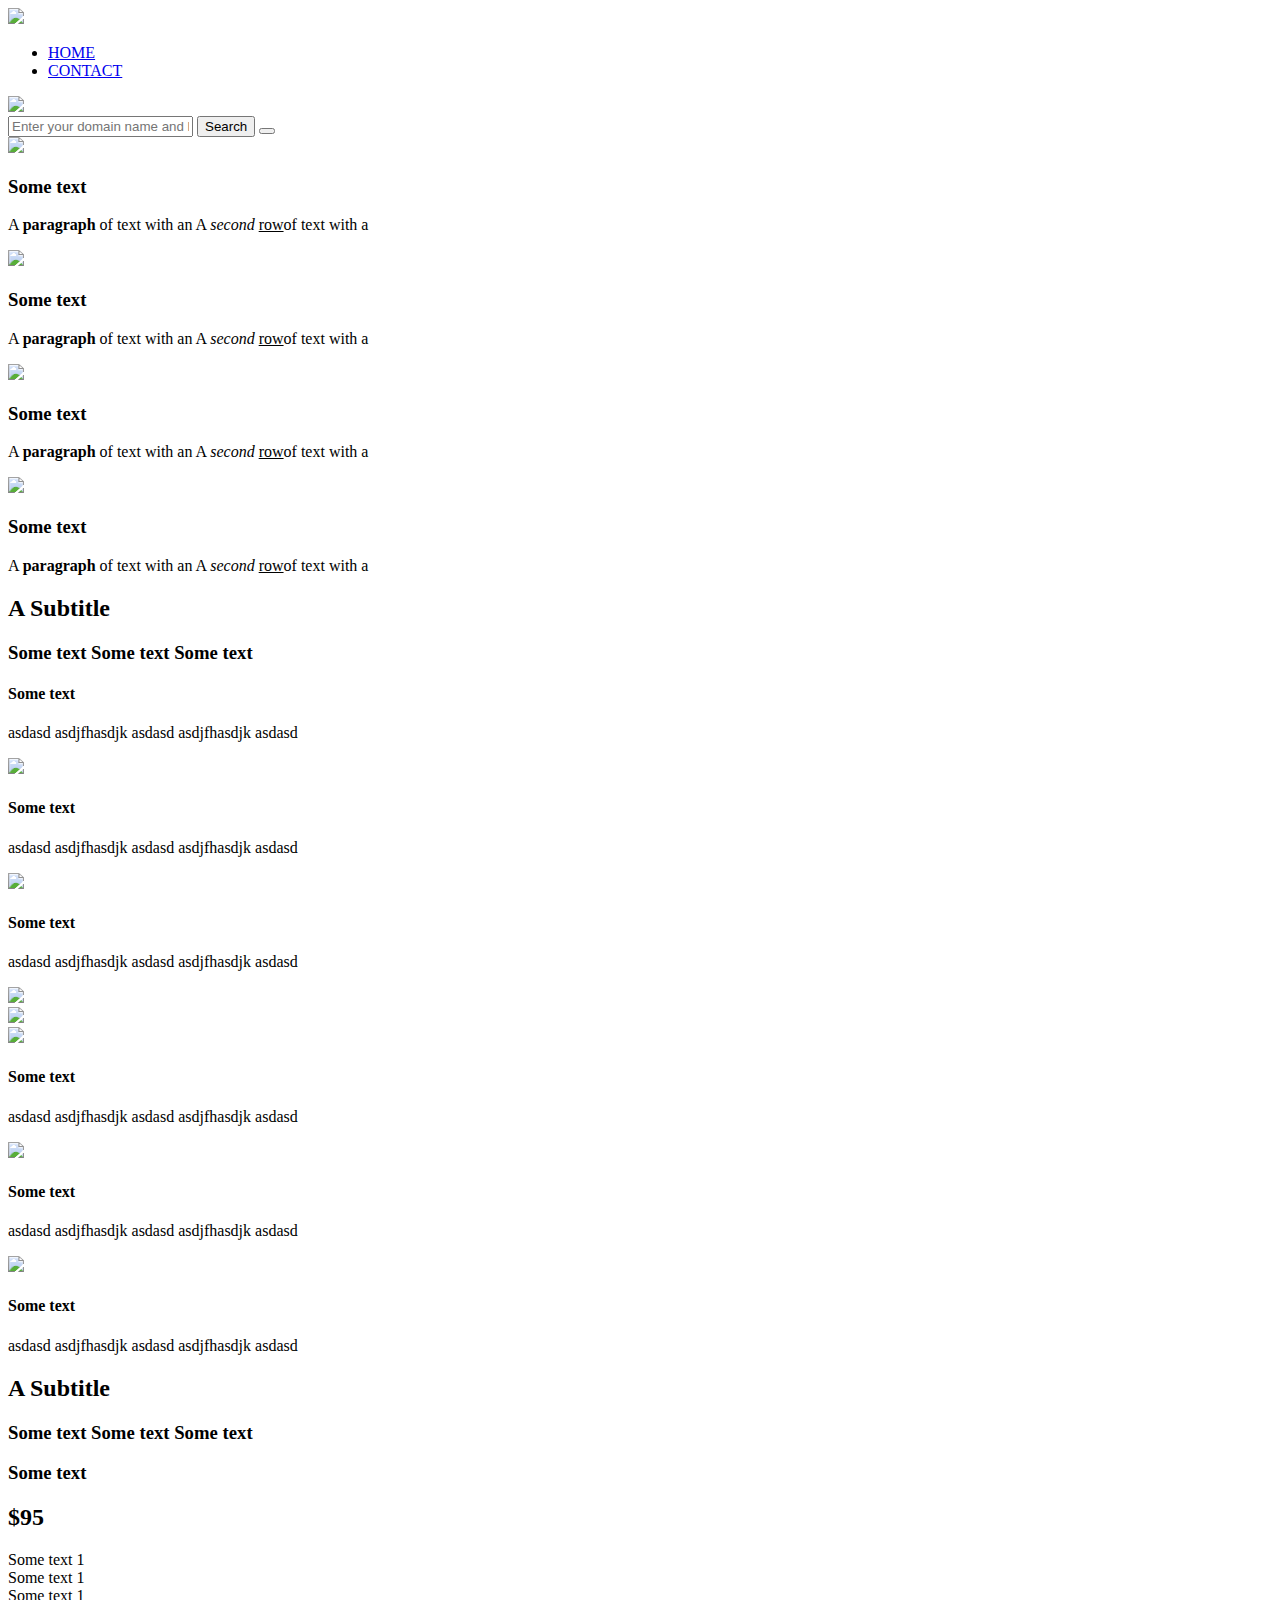
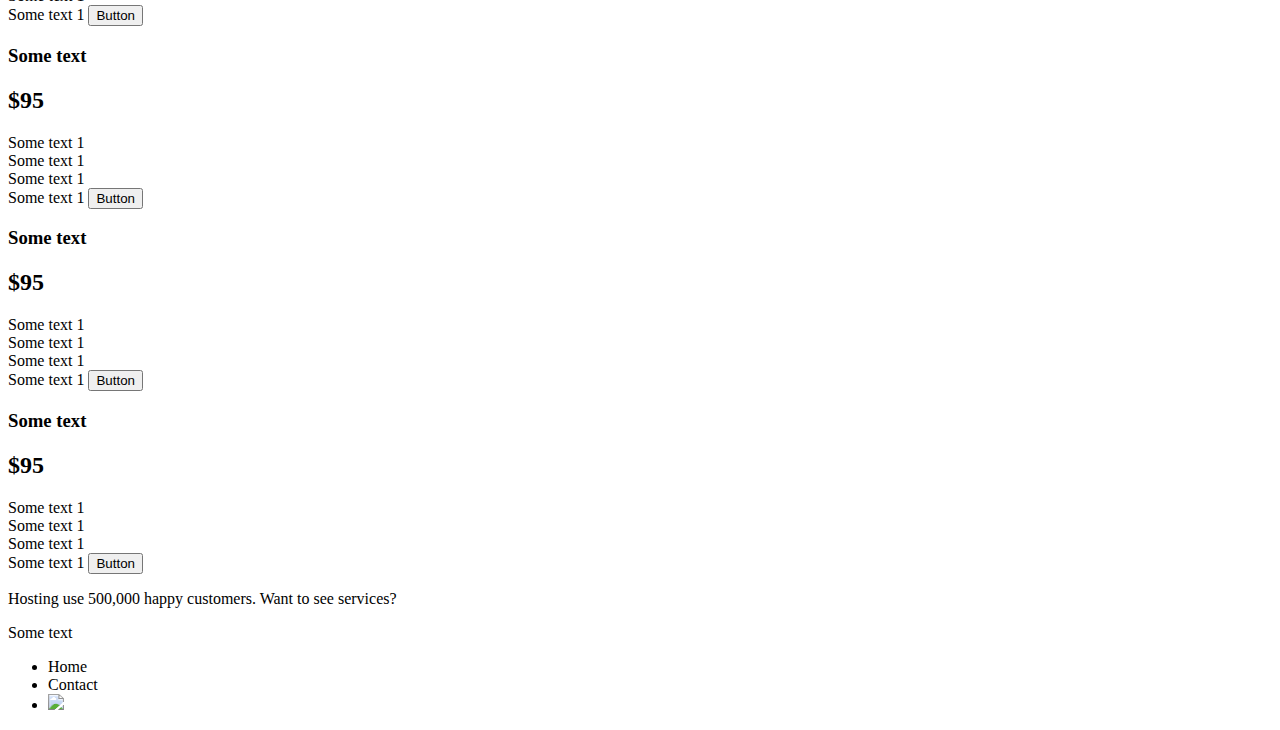
==== index.html @ e501f8e9 "HTML TP2" ====
<!doctype html>
<html>
<meta charset="UTF-8">
<head>
	<title>HTML TP2</title>
</head>
<body>
	<nav>
		<img src="logo.png">
		<ul>
			<li><a href="#">HOME</a></li>
			<li><a href="#">CONTACT</a></li>
		</ul>
	</nav>

	<header>
		<img src="#">
	</header>

	<form>
		<input type="text" placeholder="Enter your domain name and hit enter">
		<input type="submit" value="Search">
		<button></button>
	</form>

	<section>
		<article>
			<img src="#">
			<h3>Some text</h3>
			<p>A <span><strong>paragraph</strong> </span>of text with an A <span><i>second</i></span> <span><u>row</u></span>of text with a</p>
		</article>
		<article>
			<img src="#">
			<h3>Some text</h3>
			<p>A <span><strong>paragraph</strong> </span>of text with an A <span><i>second</i></span> <span><u>row</u></span>of text with a</p>
		</article>
		<article>
			<img src="#">
			<h3>Some text</h3>
			<p>A <span><strong>paragraph</strong> </span>of text with an A <span><i>second</i></span> <span><u>row</u></span>of text with a</p>
		</article>
		<article>
			<img src="#">
			<h3>Some text</h3>
			<p>A <span><strong>paragraph</strong> </span>of text with an A <span><i>second</i></span> <span><u>row</u></span>of text with a</p>
		</article>
	</section>

	<section>
		<h2>A Subtitle</h2>
		<h3>Some text Some text Some text</h3>
		<article>
			<h4>Some text</h4>
			<p>asdasd asdjfhasdjk asdasd asdjfhasdjk asdasd</p>
			<img src="#">	
		</article>
		<article>
			<h4>Some text</h4>
			<p>asdasd asdjfhasdjk asdasd asdjfhasdjk asdasd</p>
			<img src="#">	
		</article>
		<article>
			<h4>Some text</h4>
			<p>asdasd asdjfhasdjk asdasd asdjfhasdjk asdasd</p>
			<img src="#">	
		</article>

		<img src="#">
		
		<article>
			<img src="#">
			<h4>Some text</h4>
			<p>asdasd asdjfhasdjk asdasd asdjfhasdjk asdasd</p>
		</article>
		<article>
			<img src="#">
			<h4>Some text</h4>
			<p>asdasd asdjfhasdjk asdasd asdjfhasdjk asdasd</p>
		</article>
		<article>
			<img src="#">
			<h4>Some text</h4>
			<p>asdasd asdjfhasdjk asdasd asdjfhasdjk asdasd</p>
		</article>
	</section>

	<section>
		<div>
			<h2>A Subtitle</h2>
			<h3>Some text Some text Some text</h3>
		</div>
		<article>
			<h3>Some text</h3>
			<h2>$95</h2>
			<p>Some text 1<br>
				Some text 1<br>
				Some text 1<br>
				Some text 1
				<button type="button">Button</button>
			</p>
		</article>
		<article>
			<h3>Some text</h3>
			<h2>$95</h2>
			<p>Some text 1<br>
				Some text 1<br>
				Some text 1<br>
				Some text 1
				<button type="button">Button</button>
			</p>
		</article>
		<article>
			<h3>Some text</h3>
			<h2>$95</h2>
			<p>Some text 1<br>
				Some text 1<br>
				Some text 1<br>
				Some text 1
				<button type="button">Button</button>
			</p>
		</article>
		<article>
			<h3>Some text</h3>
			<h2>$95</h2>
			<p>Some text 1<br>
				Some text 1<br>
				Some text 1<br>
				Some text 1
				<button type="button">Button</button>
			</p>
		</article>
	</section>


	<footer>
		<div>Hosting use <span>500,000</span> happy customers. Want to see services?
		</div>
		<div>
			<p>Some text</p>
			<ul>
				<li>Home</li>
				<li>Contact</li>
				<li><img src="#"></li>
			</ul>
		</div>
	</footer>
</body>
</html>
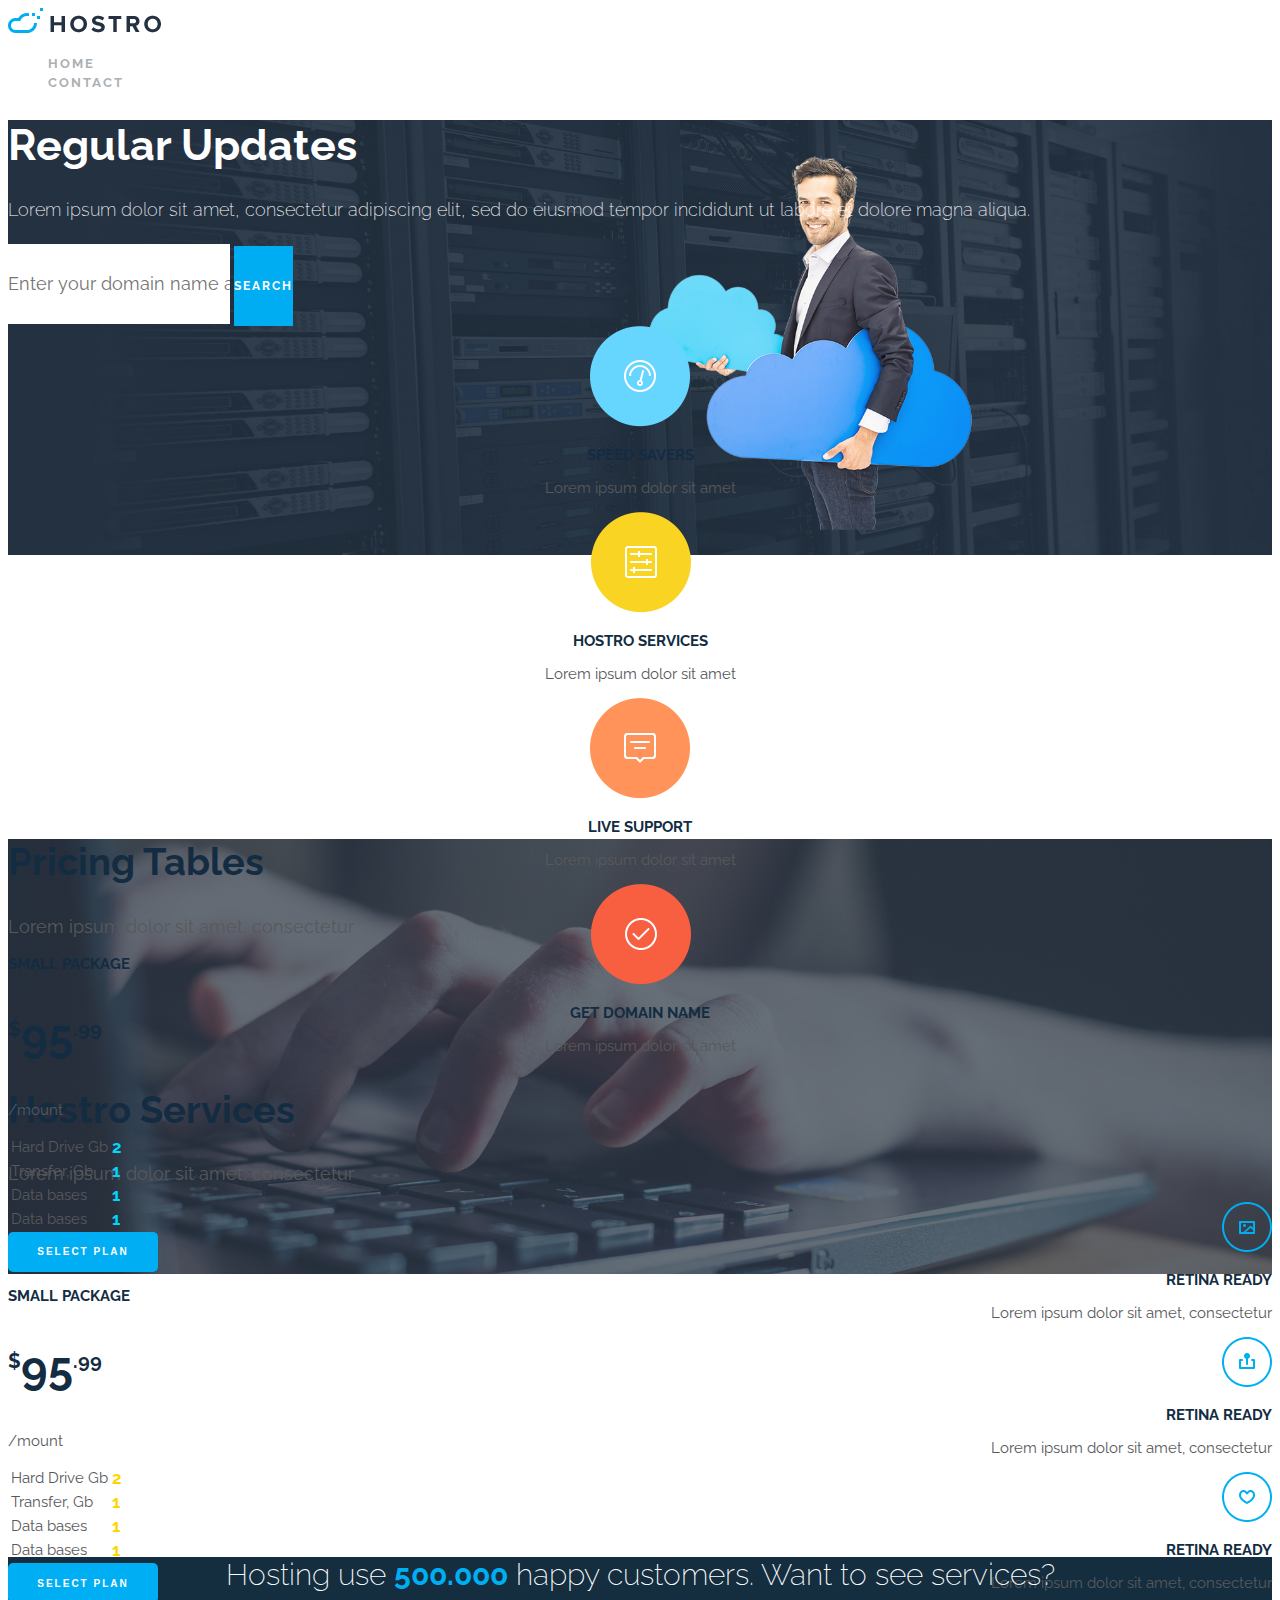
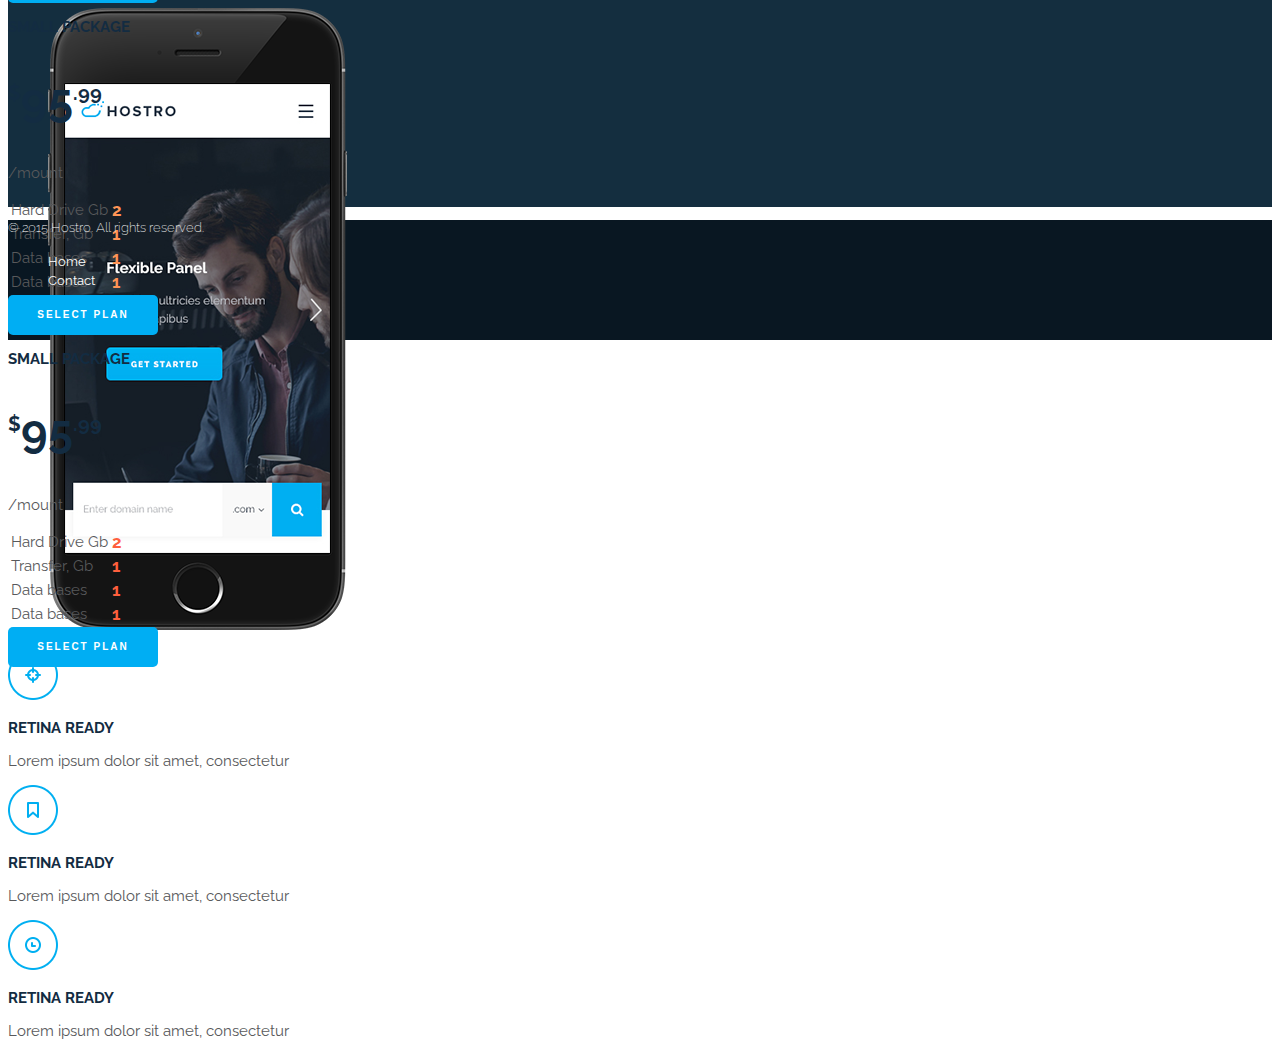
==== commit f48555ad: "TP1 clase3" ====
--- a/index.html
+++ b/index.html
@@ -2,147 +2,250 @@
 <html>
 <meta charset="UTF-8">
 <head>
-	<title>HTML TP2</title>
+	<title>TP Maquetado</title>
+	<link rel="stylesheet" href="css/styles.css">
 </head>
 <body>
-	<nav>
-		<img src="logo.png">
-		<ul>
-			<li><a href="#">HOME</a></li>
-			<li><a href="#">CONTACT</a></li>
-		</ul>
-	</nav>
-
-	<header>
-		<img src="#">
+	<header>	
+		<img src="img/header-logo.png" alt="logo Hostro">
+		<nav>
+			<ul class="menu-header">
+				<li><a href="#">home</a></li>
+				<li><a href="#">contact</a></li>
+			</ul>
+		</nav>
 	</header>
 
-	<form>
-		<input type="text" placeholder="Enter your domain name and hit enter">
-		<input type="submit" value="Search">
-		<button></button>
-	</form>
-
-	<section>
-		<article>
-			<img src="#">
-			<h3>Some text</h3>
-			<p>A <span><strong>paragraph</strong> </span>of text with an A <span><i>second</i></span> <span><u>row</u></span>of text with a</p>
-		</article>
-		<article>
-			<img src="#">
-			<h3>Some text</h3>
-			<p>A <span><strong>paragraph</strong> </span>of text with an A <span><i>second</i></span> <span><u>row</u></span>of text with a</p>
-		</article>
-		<article>
-			<img src="#">
-			<h3>Some text</h3>
-			<p>A <span><strong>paragraph</strong> </span>of text with an A <span><i>second</i></span> <span><u>row</u></span>of text with a</p>
-		</article>
-		<article>
-			<img src="#">
-			<h3>Some text</h3>
-			<p>A <span><strong>paragraph</strong> </span>of text with an A <span><i>second</i></span> <span><u>row</u></span>of text with a</p>
+
+<!-- por qué section y después wrapper? -->
+	<section class="contenedor-inicial">
+		<article class="wrapper">
+		
+			<h1>Regular Updates</h1>
+			<h4>Lorem ipsum dolor sit amet, consectetur adipiscing elit, sed do eiusmod tempor incididunt ut labore et dolore magna aliqua.</h4>
+
+			<form>
+				<input type="text" placeholder="Enter your domain name and hit enter" class="form-search">
+				<input type="submit" value="search" class="form-search boton">
+			</form>
+
+			<section class="servicios-destacados">
+				<article>
+					<img src="img/wid1.png" alt="servicio1">
+					<h3>speed savers</h3>
+					<p>Lorem ipsum dolor sit amet</p>
+				</article>
+
+				<article>
+					<img src="img/wid2.png" alt="servicio2">
+					<h3>hostro services</h3>
+					<p>Lorem ipsum dolor sit amet</p>
+				</article>
+
+				<article>
+					<img src="img/wid3.png" alt="servicio3">
+					<h3>live support</h3>
+					<p>Lorem ipsum dolor sit amet</p>
+				</article>
+
+				<article>
+					<img src="img/wid4.png" alt="servicio4">
+					<h3>get domain name</h3>
+					<p>Lorem ipsum dolor sit amet</p>
+				</article>
+
+			</section>
+
+			<h2>Hostro Services</h2>
+			<p>Lorem ipsum dolor sit amet, consectetur</p>
+
+			<section class="caracteristicas">
+
+				<article class="caract-izq">
+					<img src="img/ser1.png" alt="caracteristica1">
+					<h3>retina ready</h3>
+					<p>Lorem ipsum dolor sit amet, consectetur</p>
+				</article>
+
+				<article class="caract-izq">
+					<img src="img/ser2.png" alt="caracteristica2">
+					<h3>retina ready</h3>
+					<p>Lorem ipsum dolor sit amet, consectetur</p>
+				</article>
+
+				<article class="caract-izq">
+					<img src="img/ser3.png" alt="caracteristica3">
+					<h3>retina ready</h3>
+					<p>Lorem ipsum dolor sit amet, consectetur</p>
+				</article>
+
+					<figure>
+						<img src="img/iphone2.png" alt="telefono">
+					</figure>
+
+				<article class="caract-der">
+					<img src="img/ser4.png" alt="caracteristica4">
+					<h3>retina ready</h3>
+					<p>Lorem ipsum dolor sit amet, consectetur</p>
+				</article>
+
+				<article class="caract-der">
+					<img src="img/ser5.png" alt="caracteristica5">
+					<h3>retina ready</h3>
+					<p>Lorem ipsum dolor sit amet, consectetur</p>
+				</article>
+
+				<article class="caract-der">
+					<img src="img/ser6.png" alt="caracteristica6">
+					<h3>retina ready</h3>
+					<p>Lorem ipsum dolor sit amet, consectetur</p>
+				</article>
+			</section>
+
 		</article>
 	</section>
 
-	<section>
-		<h2>A Subtitle</h2>
-		<h3>Some text Some text Some text</h3>
-		<article>
-			<h4>Some text</h4>
-			<p>asdasd asdjfhasdjk asdasd asdjfhasdjk asdasd</p>
-			<img src="#">	
-		</article>
-		<article>
-			<h4>Some text</h4>
-			<p>asdasd asdjfhasdjk asdasd asdjfhasdjk asdasd</p>
-			<img src="#">	
-		</article>
-		<article>
-			<h4>Some text</h4>
-			<p>asdasd asdjfhasdjk asdasd asdjfhasdjk asdasd</p>
-			<img src="#">	
-		</article>
-
-		<img src="#">
-		
-		<article>
-			<img src="#">
-			<h4>Some text</h4>
-			<p>asdasd asdjfhasdjk asdasd asdjfhasdjk asdasd</p>
-		</article>
-		<article>
-			<img src="#">
-			<h4>Some text</h4>
-			<p>asdasd asdjfhasdjk asdasd asdjfhasdjk asdasd</p>
-		</article>
-		<article>
-			<img src="#">
-			<h4>Some text</h4>
-			<p>asdasd asdjfhasdjk asdasd asdjfhasdjk asdasd</p>
+	<section class="contenedor-secundario">
+		<article class="wrapper">
+
+			<h2>Pricing Tables</h2>
+			<p>Lorem ipsum dolor sit amet, consectetur</p>
+
+			<section class="tabla-precios">
+				<article>
+					<h3>small package</h3>
+					<h2><sup>$</sup>95<sup>.99</sup></h2>
+					<p>/mount</p>
+
+					<table>
+						<tr>
+							<td>Hard Drive Gb</td>
+							<td class="valor-tabla color1">2</td>
+						</tr>
+
+						<tr>
+							<td>Transfer, Gb</td>
+							<td class="valor-tabla color1">1</td>
+						</tr>
+
+						<tr>
+							<td>Data bases</td>
+							<td class="valor-tabla color1">1</td>
+						</tr>
+
+						<tr>
+							<td>Data bases</td>
+							<td class="valor-tabla color1">1</td>
+						</tr>
+					</table>
+
+					<button type="button" class="boton-tabla">select plan</button>
+				</article>
+
+				<section class="tabla-precios">
+				<article>
+					<h3>small package</h3>
+					<h2><sup>$</sup>95<sup>.99</sup></h2>
+					<p>/mount</p>
+
+					<table>
+						<tr>
+							<td>Hard Drive Gb</td>
+							<td class="valor-tabla color2">2</td>
+						</tr>
+						<tr>
+							<td>Transfer, Gb</td>
+							<td class="valor-tabla color2">1</td>
+						</tr>
+						<tr>
+							<td>Data bases</td>
+							<td class="valor-tabla color2">1</td>
+						</tr>
+						<tr>
+							<td>Data bases</td>
+							<td class="valor-tabla color2">1</td>
+						</tr>
+					</table>
+
+					<button type="button" class="boton-tabla">select plan</button>
+				</article>
+
+				<section class="tabla-precios">
+				<article>
+					<h3>small package</h3>
+					<h2><sup>$</sup>95<sup>.99</sup></h2>
+					<p>/mount</p>
+
+					<table>
+						<tr>
+							<td>Hard Drive Gb</td>
+							<td class="valor-tabla color3">2</td>
+						</tr>
+						<tr>
+							<td>Transfer, Gb</td>
+							<td class="valor-tabla color3">1</td>
+						</tr>
+						<tr>
+							<td>Data bases</td>
+							<td class="valor-tabla color3">1</td>
+						</tr>
+						<tr>
+							<td>Data bases</td>
+							<td class="valor-tabla color3">1</td>
+						</tr>
+					</table>
+
+					<button type="button" class="boton-tabla">select plan</button>
+				</article>
+
+				<section class="tabla-precios">
+				<article>
+					<h3>small package</h3>
+					<h2><sup>$</sup>95<sup>.99</sup></h2>
+					<p>/mount</p>
+
+					<table>
+						<tr>
+							<td>Hard Drive Gb</td>
+							<td class="valor-tabla color4">2</td>
+						</tr>
+						<tr>
+							<td>Transfer, Gb</td>
+							<td class="valor-tabla color4">1</td>
+						</tr>
+						<tr>
+							<td>Data bases</td>
+							<td class="valor-tabla color4">1</td>
+						</tr>
+						<tr>
+							<td>Data bases</td>
+							<td class="valor-tabla color4">1</td>
+						</tr>
+					</table>
+
+					<button type="button" class="boton-tabla">select plan</button>
+				</article>
+			</section>		
+
 		</article>
 	</section>
 
-	<section>
-		<div>
-			<h2>A Subtitle</h2>
-			<h3>Some text Some text Some text</h3>
+	<footer>
+		<div class="ver-mas">
+			<h3>Hosting use <span>500.000</span> happy customers. Want to see services?</h3>
 		</div>
-		<article>
-			<h3>Some text</h3>
-			<h2>$95</h2>
-			<p>Some text 1<br>
-				Some text 1<br>
-				Some text 1<br>
-				Some text 1
-				<button type="button">Button</button>
-			</p>
-		</article>
-		<article>
-			<h3>Some text</h3>
-			<h2>$95</h2>
-			<p>Some text 1<br>
-				Some text 1<br>
-				Some text 1<br>
-				Some text 1
-				<button type="button">Button</button>
-			</p>
-		</article>
-		<article>
-			<h3>Some text</h3>
-			<h2>$95</h2>
-			<p>Some text 1<br>
-				Some text 1<br>
-				Some text 1<br>
-				Some text 1
-				<button type="button">Button</button>
-			</p>
-		</article>
-		<article>
-			<h3>Some text</h3>
-			<h2>$95</h2>
-			<p>Some text 1<br>
-				Some text 1<br>
-				Some text 1<br>
-				Some text 1
-				<button type="button">Button</button>
-			</p>
-		</article>
-	</section>
-
-
-	<footer>
-		<div>Hosting use <span>500,000</span> happy customers. Want to see services?
-		</div>
-		<div>
-			<p>Some text</p>
+
+		<div class="pie">
+			<p>© 2015 Hostro. All rights reserved.</p>
+
 			<ul>
-				<li>Home</li>
-				<li>Contact</li>
-				<li><img src="#"></li>
+				<li><a href="#">Home</a></li>
+				<li><a href="#">Contact</a></li>
+				<li></li>
 			</ul>
 		</div>
+
+
 	</footer>
 </body>
 </html>--- a/css/styles.css
+++ b/css/styles.css
@@ -0,0 +1,191 @@
+@import url(https://fonts.googleapis.com/css?family=Raleway:200,400,700,900);
+/*font-family: 'Raleway', sans-serif;*/
+
+@import url(https://fonts.googleapis.com/css?family=Open+Sans:400,700);
+/*font-family: 'Open Sans', sans-serif;*/
+
+body {
+	font-family: 'Raleway', sans-serif;
+}
+
+a {
+	text-decoration: none;
+}
+
+ul {
+	list-style: none;
+}
+
+.menu-header a {
+	color: #acb0b3;
+	text-transform: uppercase;
+	font-weight: 700;
+	font-size: 13px;
+	letter-spacing: 2px;
+}
+
+
+.contenedor-inicial {
+	background-image: url(../img/indexbanner-bg3.jpg);
+	height: 688px;
+	background-repeat: no-repeat;
+	background-size: contain;
+}
+
+h1 {
+	color: #FFF;
+	font-size: 43px;
+}
+
+h2 {
+	color: #132c42;
+	font-size: 38px;
+}
+
+
+h4 {
+	color: #FFF;
+	font-weight: 200;
+	font-size: 18px;
+}
+
+p {
+	color: #58595b;
+	font-weight: 400;
+	font-size: 18px;
+}
+
+.form-search {
+	height: 60px;
+}
+
+.form-search {
+	padding: 0px;
+	margin: 0px;
+	height: 80px;
+	font-family: 'Raleway', sans-serif;
+	font-size: 18px;
+	border: none;
+}
+
+
+.boton {
+	text-transform: uppercase;
+	letter-spacing: 2px;
+	background-color: #00adf2;
+	color: #FFF;
+	font-size: 12px;
+	font-weight: 700;
+	border: none;
+}
+
+
+.servicios-destacados {
+	text-align: center;
+}
+
+h3 {
+	color: #132c42;
+	text-transform: uppercase;
+	font-weight: 700;
+	font-size: 15px;
+}
+
+.servicios-destacados p, .caracteristicas p, .tabla-precios p, td {
+	color: #58595b;
+	font-weight: 900px;
+	font-size: 15px;
+}
+
+.caract-izq {
+	text-align: right;
+}
+
+.caract-der {
+	text-align: left;
+}
+
+.contenedor-secundario {
+	background-image: url(../img/indexbanner-bg2.jpg);
+	height: 688px;
+	background-repeat: no-repeat;
+	background-size: contain;
+}
+
+.tabla-precios h2 {
+	font-size: 45px;
+	font-weight: 700;
+}
+
+sup {
+	font-size: 20px;
+}
+
+.valor-tabla {
+	font-weight: 700;
+	font-size: 17px;
+}
+
+.color1 {
+	color: #00d7fe;
+}
+
+.color2 {
+	color: #fed501;
+}
+
+.color3 {
+	color: #ff9456;
+}
+
+.color4 {
+	color: #ff5f3d;
+}
+
+.boton-tabla {
+	border: none;
+	background-color: #00aef3;
+	text-transform: uppercase;
+	color: #FFF;
+	font-size: 10px;
+	font-weight: 700;
+	letter-spacing: 2px;
+	height: 40px;
+	width: 150px;
+	border-radius: 5px;
+}
+
+.ver-mas {
+	background-color: #142e3f;
+	height: 250px;
+	text-align: center;
+}
+
+.ver-mas h3 {
+	color: #FFF;
+	font-weight: 200;
+	text-transform: none;
+	font-size: 30px;
+}
+
+.ver-mas span {
+	color: #00aef3;
+	font-weight: 700;
+}
+
+.pie {
+	background-color: #091722;
+	height: 120px;
+}
+
+.pie p {
+	color: #FFF;
+	font-weight: 200;
+	font-size: 13px;
+}
+
+.pie a {
+	color: #FFF;
+	font-weight: 400;
+	font-size: 13px;
+}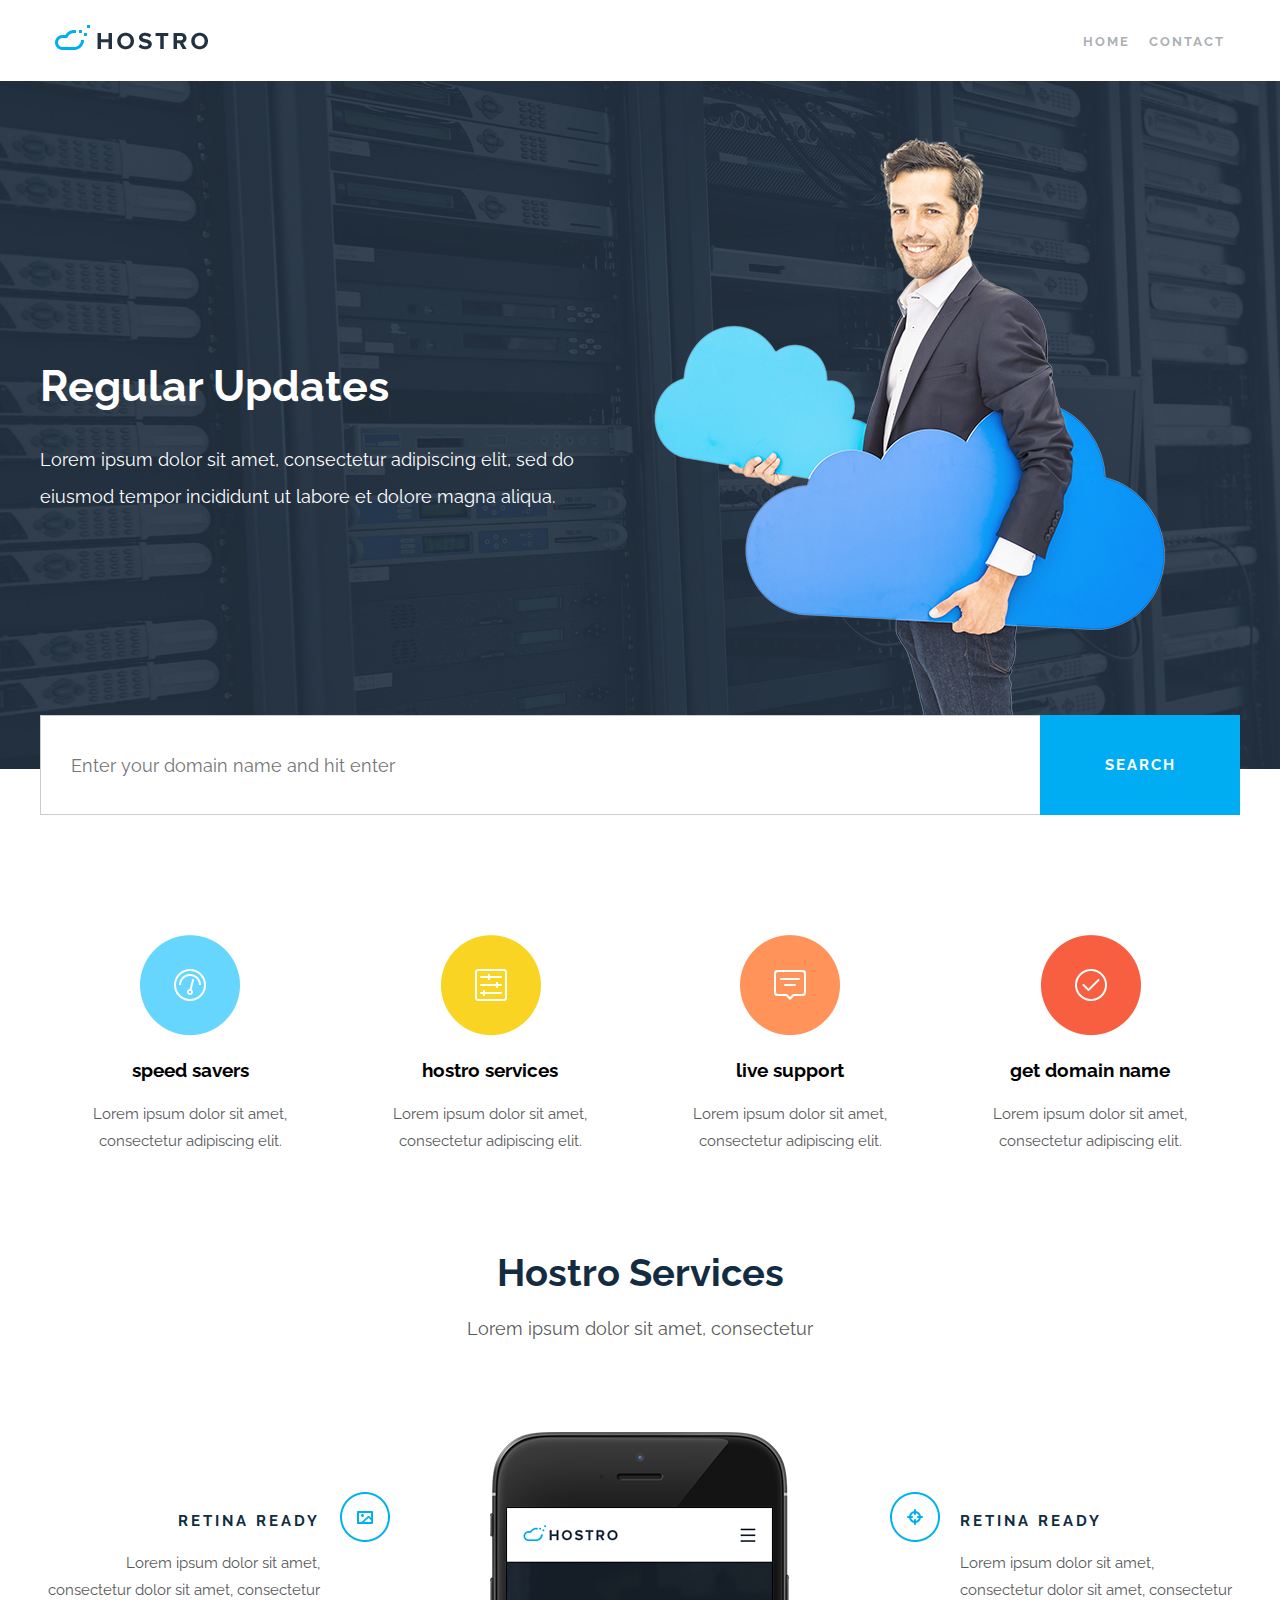
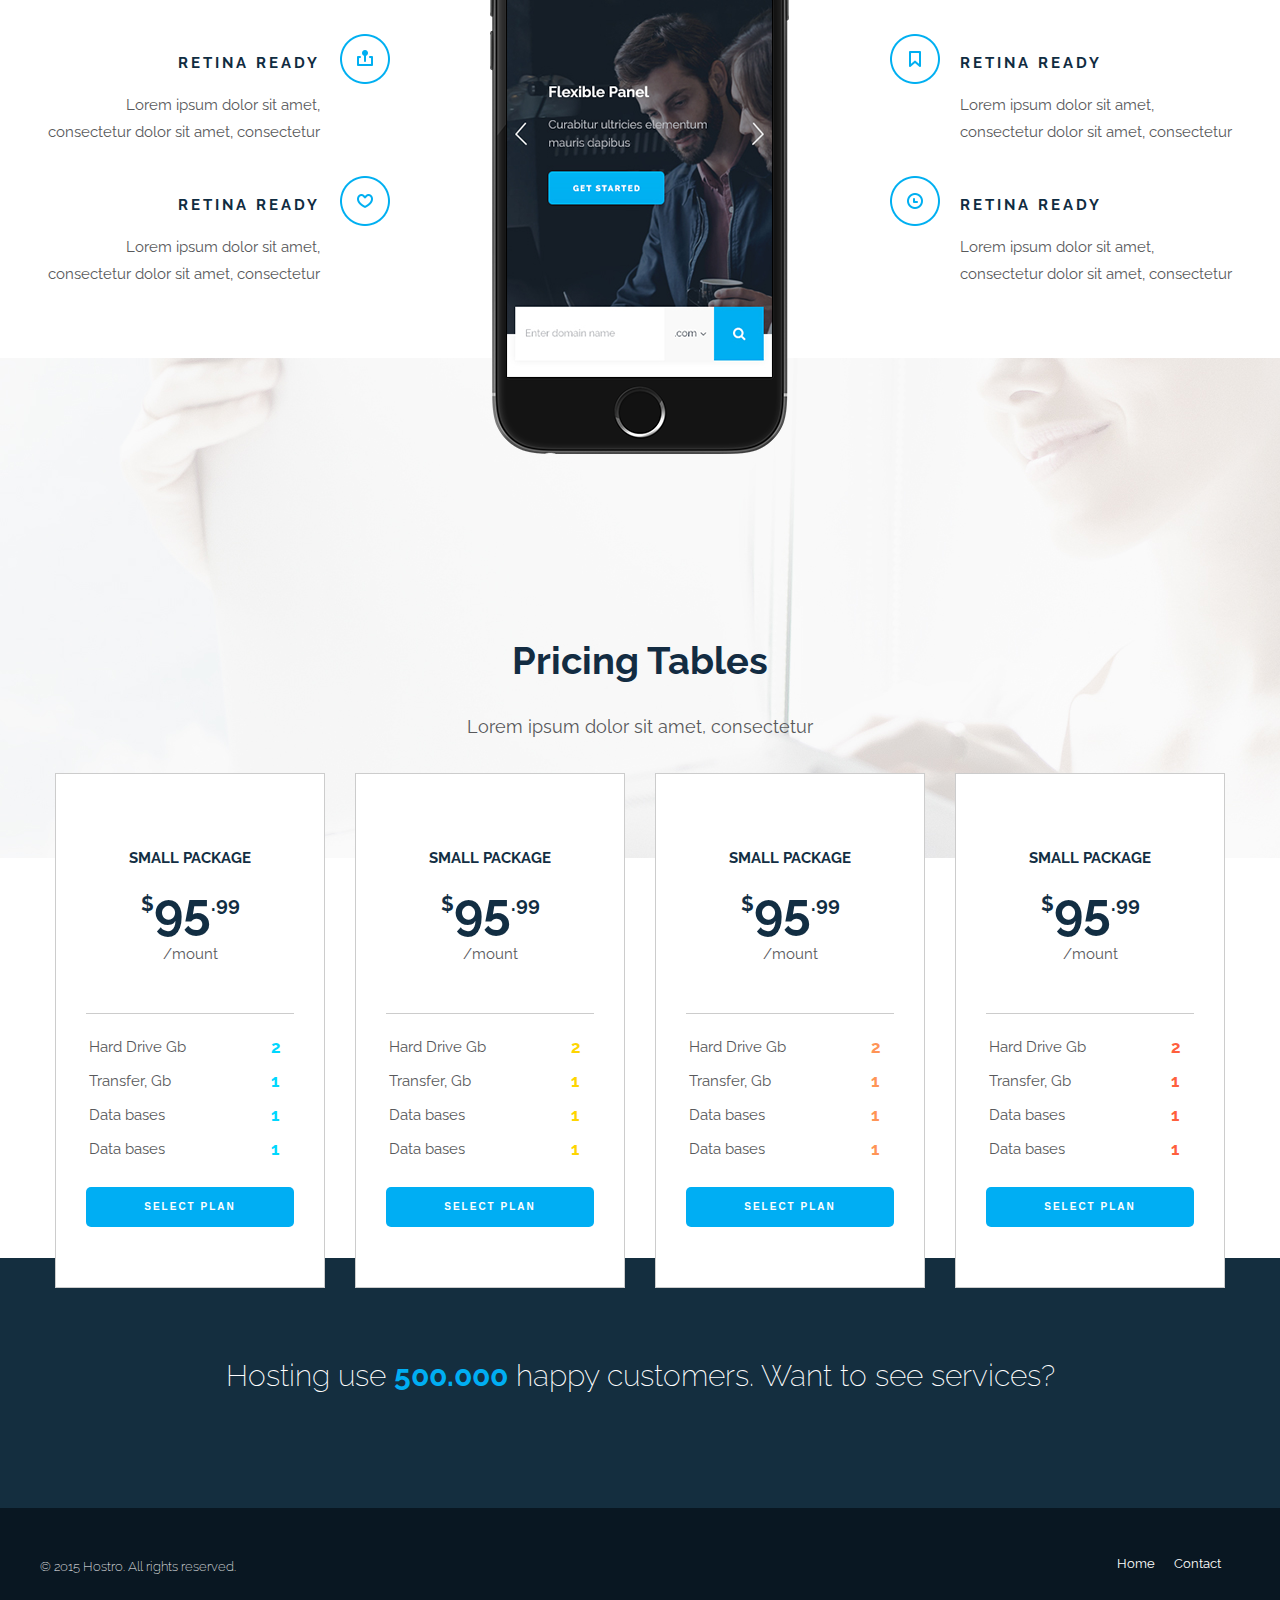
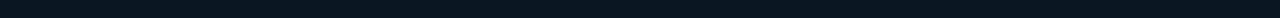
==== commit ccff2d34: "TP1 clase 5" ====
--- a/index.html
+++ b/index.html
@@ -9,11 +9,12 @@
 	<header>	
 		<img src="img/header-logo.png" alt="logo Hostro">
 		<nav>
-			<ul class="menu-header">
+			<ul>
 				<li><a href="#">home</a></li>
 				<li><a href="#">contact</a></li>
 			</ul>
 		</nav>
+		<div class="cleaner"></div>
 	</header>
 
 
@@ -21,86 +22,90 @@
 	<section class="contenedor-inicial">
 		<article class="wrapper">
 		
-			<h1>Regular Updates</h1>
-			<h4>Lorem ipsum dolor sit amet, consectetur adipiscing elit, sed do eiusmod tempor incididunt ut labore et dolore magna aliqua.</h4>
-
-			<form>
-				<input type="text" placeholder="Enter your domain name and hit enter" class="form-search">
-				<input type="submit" value="search" class="form-search boton">
+			<h1 class="main-title">Regular Updates</h1>
+			<p>Lorem ipsum dolor sit amet, consectetur adipiscing elit, sed do eiusmod tempor incididunt ut labore et dolore magna aliqua.</p>
+
+			<form class="buscador">
+				<input type="text" placeholder="Enter your domain name and hit enter">
+				<input type="submit" value="search">
 			</form>
 
 			<section class="servicios-destacados">
 				<article>
 					<img src="img/wid1.png" alt="servicio1">
 					<h3>speed savers</h3>
-					<p>Lorem ipsum dolor sit amet</p>
+					<p>Lorem ipsum dolor sit amet, consectetur adipiscing elit.</p>
 				</article>
 
 				<article>
 					<img src="img/wid2.png" alt="servicio2">
 					<h3>hostro services</h3>
-					<p>Lorem ipsum dolor sit amet</p>
+					<p>Lorem ipsum dolor sit amet, consectetur adipiscing elit.</p>
 				</article>
 
 				<article>
 					<img src="img/wid3.png" alt="servicio3">
 					<h3>live support</h3>
-					<p>Lorem ipsum dolor sit amet</p>
+					<p>Lorem ipsum dolor sit amet, consectetur adipiscing elit.</p>
 				</article>
 
 				<article>
 					<img src="img/wid4.png" alt="servicio4">
 					<h3>get domain name</h3>
-					<p>Lorem ipsum dolor sit amet</p>
-				</article>
-
+					<p>Lorem ipsum dolor sit amet, consectetur adipiscing elit.</p>
+				</article>
+
+				<div class="cleaner"></div>
 			</section>
 
-			<h2>Hostro Services</h2>
+			<h3 class="subtitle">Hostro Services</h3>
 			<p>Lorem ipsum dolor sit amet, consectetur</p>
 
-			<section class="caracteristicas">
-
-				<article class="caract-izq">
+			<section class="caracteristicas caract-izq">
+
+				<article>
 					<img src="img/ser1.png" alt="caracteristica1">
 					<h3>retina ready</h3>
-					<p>Lorem ipsum dolor sit amet, consectetur</p>
+					<p>Lorem ipsum dolor sit amet, consectetur dolor sit amet, consectetur</p>
 				</article>
 
 				<article class="caract-izq">
 					<img src="img/ser2.png" alt="caracteristica2">
 					<h3>retina ready</h3>
-					<p>Lorem ipsum dolor sit amet, consectetur</p>
+					<p>Lorem ipsum dolor sit amet, consectetur dolor sit amet, consectetur</p>
 				</article>
 
 				<article class="caract-izq">
 					<img src="img/ser3.png" alt="caracteristica3">
 					<h3>retina ready</h3>
-					<p>Lorem ipsum dolor sit amet, consectetur</p>
-				</article>
-
-					<figure>
+					<p>Lorem ipsum dolor sit amet, consectetur dolor sit amet, consectetur</p>
+				</article>
+			</section>
+
+					<figure class="imagen-mitad">
 						<img src="img/iphone2.png" alt="telefono">
 					</figure>
-
-				<article class="caract-der">
+			
+			<section class="caracteristicas caract-der">
+				<article>
 					<img src="img/ser4.png" alt="caracteristica4">
 					<h3>retina ready</h3>
-					<p>Lorem ipsum dolor sit amet, consectetur</p>
-				</article>
-
-				<article class="caract-der">
+					<p>Lorem ipsum dolor sit amet, consectetur dolor sit amet, consectetur</p>
+				</article>
+
+				<article>
 					<img src="img/ser5.png" alt="caracteristica5">
 					<h3>retina ready</h3>
-					<p>Lorem ipsum dolor sit amet, consectetur</p>
-				</article>
-
-				<article class="caract-der">
+					<p>Lorem ipsum dolor sit amet, consectetur dolor sit amet, consectetur</p>
+				</article>
+
+				<article>
 					<img src="img/ser6.png" alt="caracteristica6">
 					<h3>retina ready</h3>
-					<p>Lorem ipsum dolor sit amet, consectetur</p>
+					<p>Lorem ipsum dolor sit amet, consectetur dolor sit amet, consectetur</p>
 				</article>
 			</section>
+			<div class="cleaner"></div>
 
 		</article>
 	</section>
@@ -108,11 +113,14 @@
 	<section class="contenedor-secundario">
 		<article class="wrapper">
 
-			<h2>Pricing Tables</h2>
-			<p>Lorem ipsum dolor sit amet, consectetur</p>
-
-			<section class="tabla-precios">
-				<article>
+			<div class="contenedor-subtitulo">
+				<h2 class="subtitle-precios">Pricing Tables</h2>
+				<p>Lorem ipsum dolor sit amet, consectetur</p>
+			</div>
+
+			<section class="contenedor-precios">
+
+				<article class="tabla-precios">
 					<h3>small package</h3>
 					<h2><sup>$</sup>95<sup>.99</sup></h2>
 					<p>/mount</p>
@@ -142,8 +150,7 @@
 					<button type="button" class="boton-tabla">select plan</button>
 				</article>
 
-				<section class="tabla-precios">
-				<article>
+				<article class="tabla-precios">
 					<h3>small package</h3>
 					<h2><sup>$</sup>95<sup>.99</sup></h2>
 					<p>/mount</p>
@@ -170,8 +177,7 @@
 					<button type="button" class="boton-tabla">select plan</button>
 				</article>
 
-				<section class="tabla-precios">
-				<article>
+				<article class="tabla-precios">
 					<h3>small package</h3>
 					<h2><sup>$</sup>95<sup>.99</sup></h2>
 					<p>/mount</p>
@@ -198,8 +204,7 @@
 					<button type="button" class="boton-tabla">select plan</button>
 				</article>
 
-				<section class="tabla-precios">
-				<article>
+				<article class="tabla-precios">
 					<h3>small package</h3>
 					<h2><sup>$</sup>95<sup>.99</sup></h2>
 					<p>/mount</p>
@@ -236,13 +241,15 @@
 		</div>
 
 		<div class="pie">
-			<p>© 2015 Hostro. All rights reserved.</p>
-
-			<ul>
-				<li><a href="#">Home</a></li>
-				<li><a href="#">Contact</a></li>
-				<li></li>
-			</ul>
+			<div class="wrapper">
+				<p class="derechos">© 2015 Hostro. All rights reserved.</p>
+
+				<ul>
+					<li><a href="#">Home</a></li>
+					<li><a href="#">Contact</a></li>
+					<li></li>
+				</ul>
+			</div>
 		</div>
 
 
--- a/css/styles.css
+++ b/css/styles.css
@@ -6,7 +6,13 @@
 
 body {
 	font-family: 'Raleway', sans-serif;
-}
+	margin: 0;
+}
+
+* {
+	box-sizing: border-box;
+}
+
 
 a {
 	text-decoration: none;
@@ -16,7 +22,29 @@
 	list-style: none;
 }
 
-.menu-header a {
+
+
+/* NAV BAR */
+header {
+	width: 1200px;
+	padding: 15px;
+	z-index: 600;
+	background-color: #FFF;
+	top: 0;
+	left: 0;
+	right: 0;
+	margin: 0 auto;
+}
+
+.cleaner {
+	clear: both;
+}
+
+nav {
+	float: right;
+}
+
+nav a {
 	color: #acb0b3;
 	text-transform: uppercase;
 	font-weight: 700;
@@ -24,51 +52,121 @@
 	letter-spacing: 2px;
 }
 
+nav li {
+	display: inline-block;
+	margin-left: 15px;
+}
+
+header img {
+	margin-top: 10px;
+}
+
+
+/* BANNER PPAL */
 
 .contenedor-inicial {
 	background-image: url(../img/indexbanner-bg3.jpg);
-	height: 688px;
+	min-height: 500px;
 	background-repeat: no-repeat;
-	background-size: contain;
-}
-
-h1 {
+	background-position: center top;
+}
+
+.wrapper {
+	width: 1200px;
+	margin: auto;
+}
+
+.main-title {
 	color: #FFF;
 	font-size: 43px;
-}
-
-h2 {
+	display: inline-block;
+	margin: 280px 0 0; /*(arriba 280, abajo 0, costados 0)*/
+}
+
+
+.main-title + p {
+	color: #FFF;
+	font-weight: 400;
+	font-size: 18px;
+	width: 600px;
+	line-height: 37px;
+	margin-top: 30px;
+}
+
+
+/* FORM SEARCH */
+.buscador {
+	position: relative;
+	margin-top: 200px;
+}
+
+.buscador input[type=text] {
+	width: 100%;
+	height: 100px;
+	border: solid 1px #ccc;
+	padding: 0 210px 0 30px;
+	font-size: 18px;
+	font-family: inherit;
+}
+
+.buscador input[type=submit] {
+	width: 200px;
+	height: 100px;
+	background-color: #00adf2;
+	color: #FFF;
+	font-family: inherit;
+	font-size: 15px;
+	border: none;
+	position: absolute;
+	top: 0;
+	right: 0;
+	text-transform: uppercase;
+	letter-spacing: 2px;
+	font-weight: 700;
+}
+
+/* SERVICIOS DESTACADOS */
+.servicios-destacados {
+	margin-top: 120px;
+}
+
+
+h4 {
+	color: #FFF;
+	font-weight: 200;
+	font-size: 18px;
+}
+
+
+.servicios-destacados article {
+	text-align: center;
+	width: 300px;
+	float: left;
+	padding: 0 25px;
+}
+
+p {
+	color: #58595b;
+	font-size: 18px;
+	line-height: 27px;
+	margin-top: 20px;
+}
+
+
+/* CARACTERISTICAS */
+.subtitle {
+	text-align: center;
 	color: #132c42;
 	font-size: 38px;
-}
-
-
-h4 {
-	color: #FFF;
-	font-weight: 200;
-	font-size: 18px;
-}
-
-p {
-	color: #58595b;
-	font-weight: 400;
-	font-size: 18px;
-}
-
-.form-search {
-	height: 60px;
-}
-
-.form-search {
-	padding: 0px;
-	margin: 0px;
-	height: 80px;
-	font-family: 'Raleway', sans-serif;
-	font-size: 18px;
-	border: none;
-}
-
-
+	margin: 80px 0 10px;
+}
+
+.subtitle + p {
+	text-align: center;
+	margin-bottom: 90px;
+}
+
+/*
 .boton {
 	text-transform: uppercase;
 	letter-spacing: 2px;
@@ -78,17 +176,51 @@
 	font-weight: 700;
 	border: none;
 }
-
-
-.servicios-destacados {
-	text-align: center;
-}
-
-h3 {
-	color: #132c42;
-	text-transform: uppercase;
-	font-weight: 700;
-	font-size: 15px;
+*/
+
+.caracteristicas {
+	float: left;
+	width: 350px;
+	margin-top: 30px;
+}
+
+.imagen-mitad {
+	width: 300px;
+	float: left;
+	margin:0 100px;
+}
+
+.caract-izq article {
+	position: relative;
+	text-align: right;
+	padding-right: 70px;
+	margin-top: 30px;
+}
+
+.caract-izq article img {
+	top: 0;
+	right: 0;
+	position: absolute;
+}
+
+.caract-der article {
+	padding-left: 70px;
+	position: relative;
+	margin-top: 30px;
+}
+
+.caract-der article img {
+	position: absolute;
+	top: 0;
+	left: 0;
+}
+
+.caracteristicas h3 {
+	color: #102c41;
+	text-transform: uppercase;
+	font-size:15px;
+	padding-top: 20px;
+	letter-spacing: 3px;
 }
 
 .servicios-destacados p, .caracteristicas p, .tabla-precios p, td {
@@ -106,15 +238,73 @@
 }
 
 .contenedor-secundario {
-	background-image: url(../img/indexbanner-bg2.jpg);
-	height: 688px;
+	background-image: url(../img/pricing-bg.jpg);
+	min-height: 500px;
 	background-repeat: no-repeat;
-	background-size: contain;
+	background-position: center top;
+	margin-top: -100px;
+}
+
+
+/* COMPARACION DE PRECIOS */
+
+
+.contenedor-subtitulo {
+	margin-left: 350px;
+	width: 500px;
+	text-align: center;
+	display: inline-block;
+}
+
+.subtitle-precios {
+	color: #132c42;
+	font-size: 38px;
+	margin: 180px 0 10px;
+	display: inline-block;
+}
+
+
+
+.contenedor-precios{
+	margin: 0 auto;
+}
+
+
+.tabla-precios {
+	width: 270px;
+	float: left;
+	background-color: #FFF;
+	margin: 15px;
+	padding-top: 60px;
+	padding-left: 30px;
+	padding-right: 30px;
+	padding-bottom: 60px;
+	border: solid 1px #ccc;
+}
+
+
+.tabla-precios h3 {
+	font-size: 15px;
+	text-transform: uppercase;
+	text-align: center;
+	color: #122e43;
 }
 
 .tabla-precios h2 {
-	font-size: 45px;
-	font-weight: 700;
+	font-size: 50px;
+	color: #122e43;
+	text-align: center;
+	margin-top: 15px;
+	margin-bottom: 0px;
+}
+
+.tabla-precios p {
+	text-align: center;
+	margin-top: 0px;
+	margin-bottom: 15px;
+	padding-bottom: 45px;
+	border-bottom: solid 1px #ccc;
+
 }
 
 sup {
@@ -142,7 +332,12 @@
 	color: #ff5f3d;
 }
 
-.boton-tabla {
+.tabla-precios table {
+	width: 100%;
+	line-height: 30px;
+}
+
+.tabla-precios button {
 	border: none;
 	background-color: #00aef3;
 	text-transform: uppercase;
@@ -151,15 +346,22 @@
 	font-weight: 700;
 	letter-spacing: 2px;
 	height: 40px;
-	width: 150px;
+	width: 100%;
 	border-radius: 5px;
-}
+	margin-top: 20px;
+}
+
+
+/* FOOTER */
 
 .ver-mas {
 	background-color: #142e3f;
 	height: 250px;
 	text-align: center;
-}
+	margin-top: 400px;
+	padding-top: 70px;
+}
+
 
 .ver-mas h3 {
 	color: #FFF;
@@ -168,6 +370,7 @@
 	font-size: 30px;
 }
 
+
 .ver-mas span {
 	color: #00aef3;
 	font-weight: 700;
@@ -175,17 +378,31 @@
 
 .pie {
 	background-color: #091722;
-	height: 120px;
+	height: 110px;
 }
 
 .pie p {
+	margin: 0;
 	color: #FFF;
 	font-weight: 200;
 	font-size: 13px;
+	margin-top: 45px;
+	display: inline-block;
 }
 
 .pie a {
 	color: #FFF;
 	font-weight: 400;
 	font-size: 13px;
+}
+
+
+.pie ul {
+	float: right;
+	margin-top: 45px;
+}
+
+.pie li {
+	display: inline-block;
+	margin-left: 15px;
 }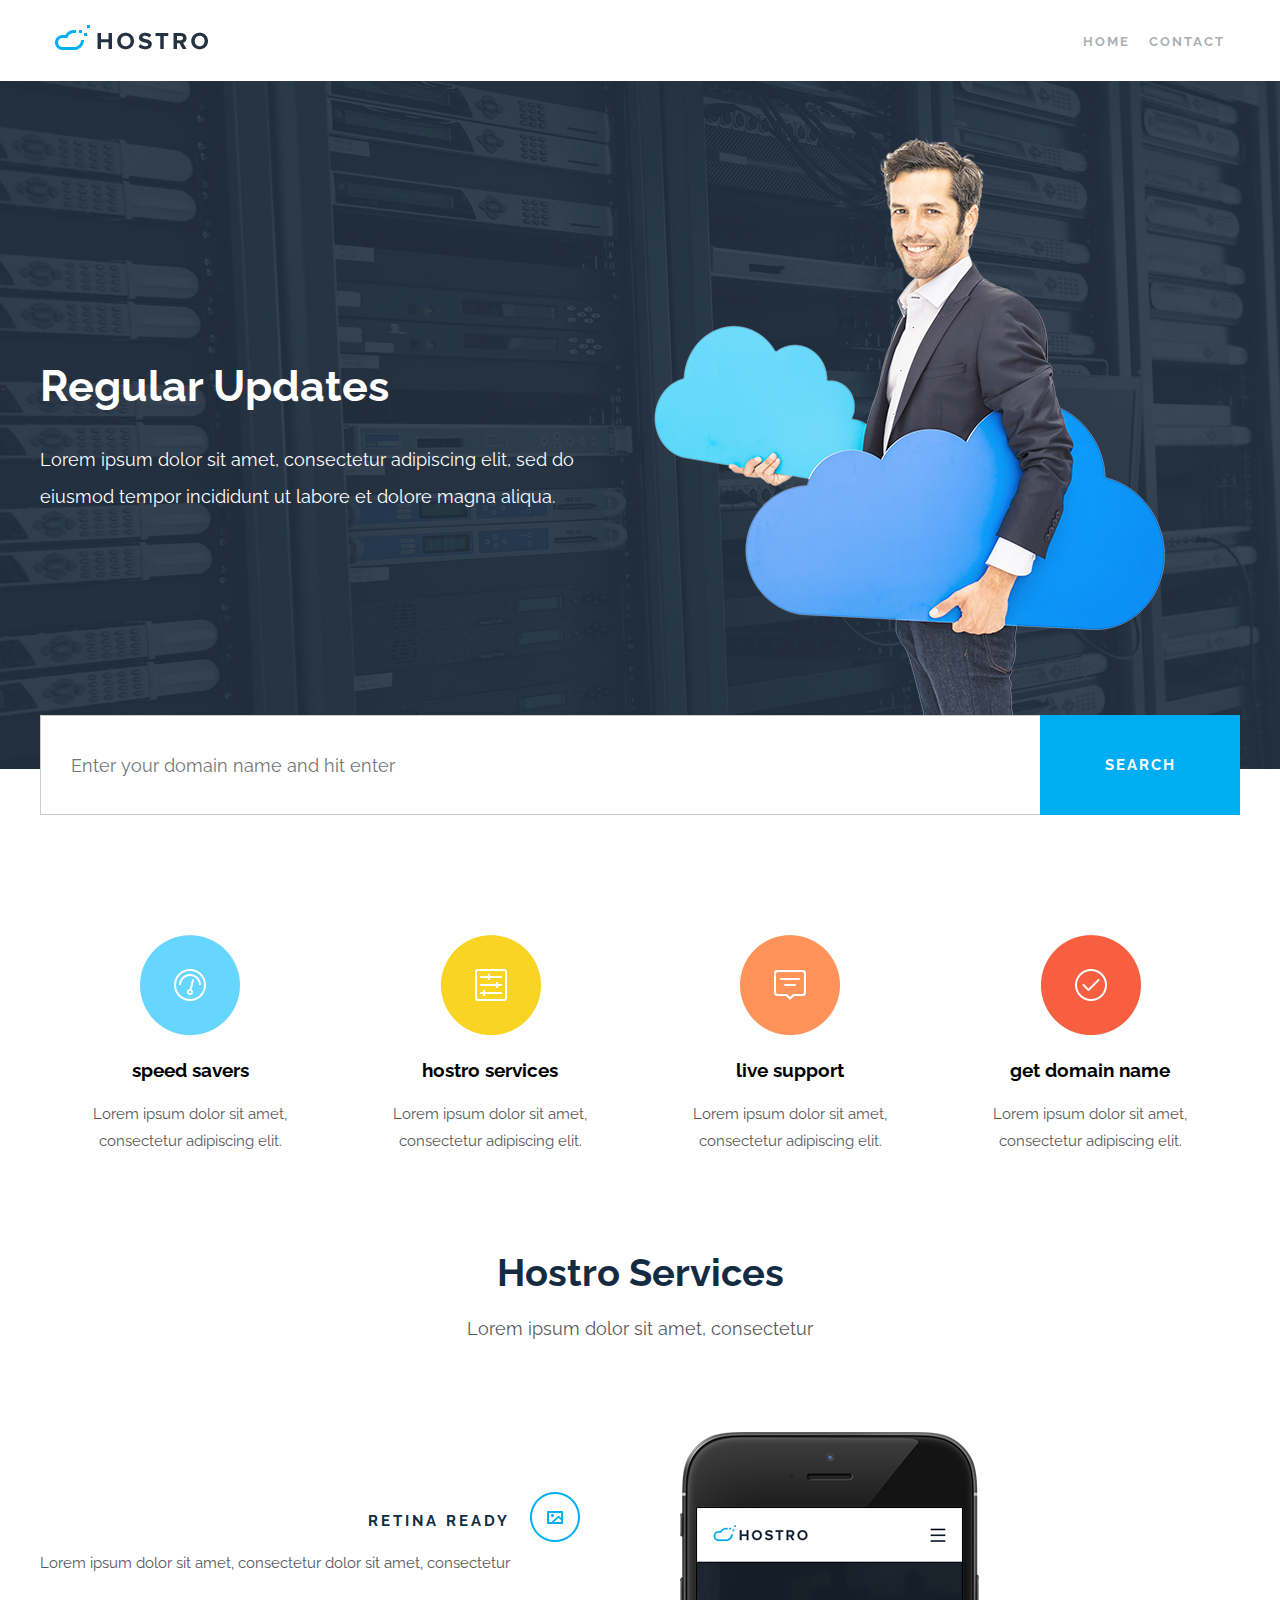
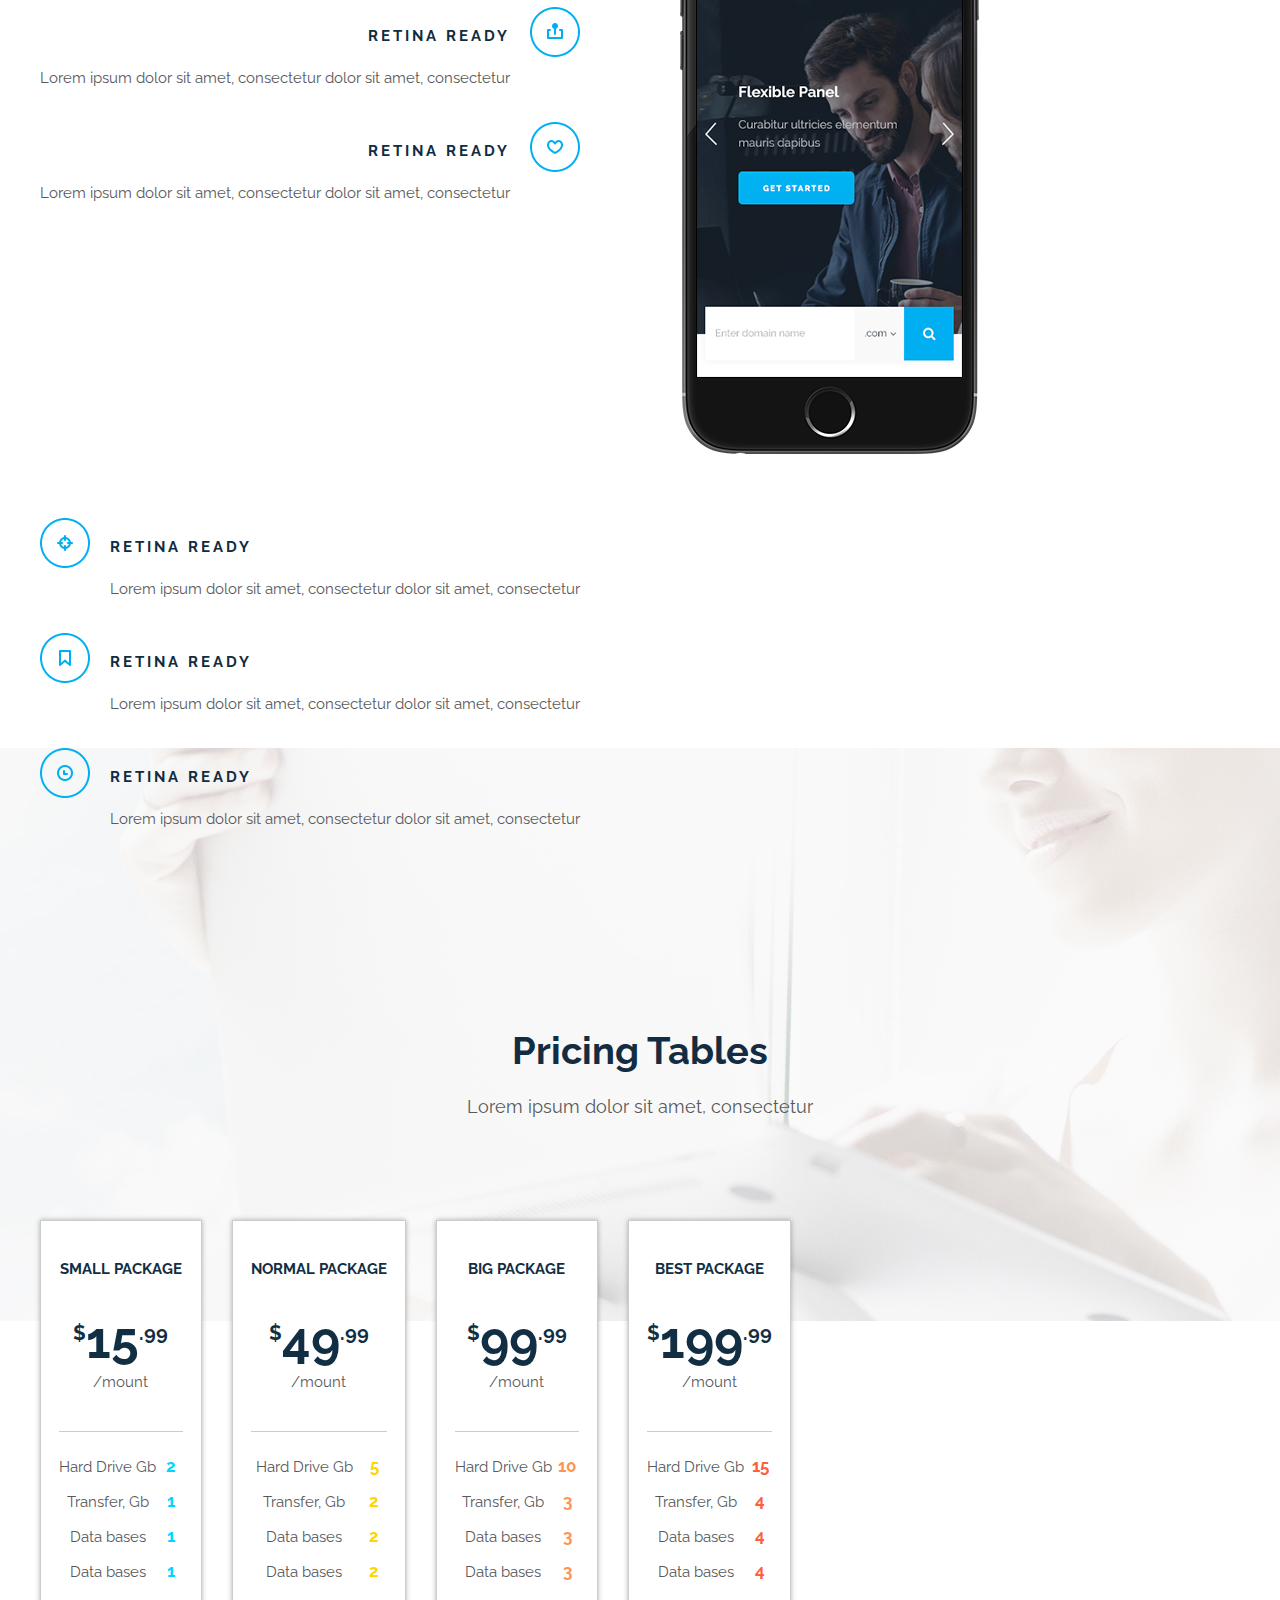
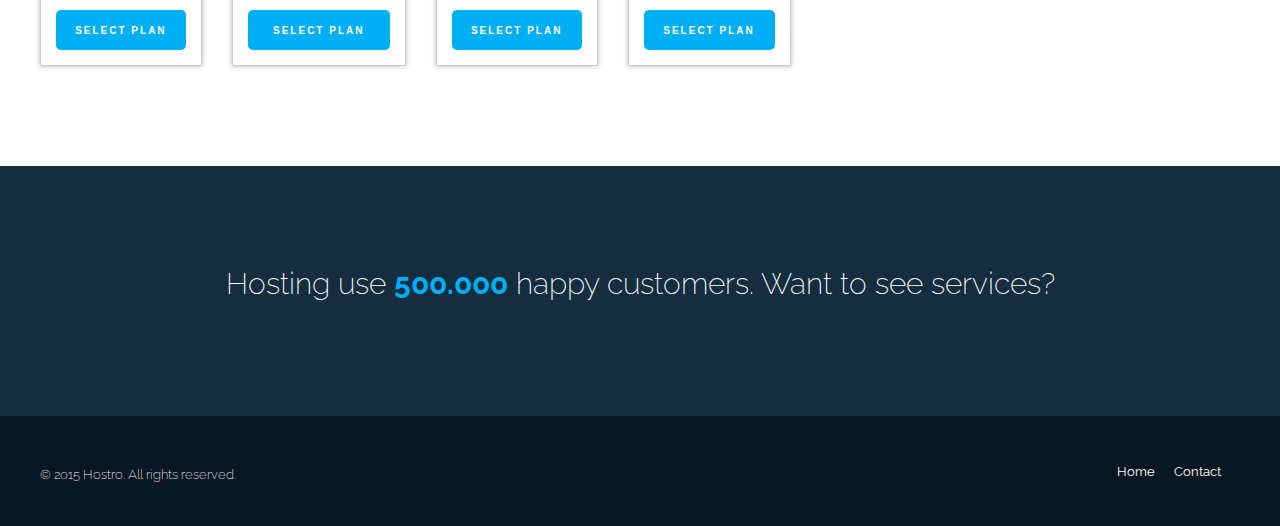
==== commit 86a556e7: "TP-corregir" ====
--- a/index.html
+++ b/index.html
@@ -1,6 +1,7 @@
 <!doctype html>
 <html>
 <meta charset="UTF-8">
+<meta name="viewport" content="width=device-width">
 <head>
 	<title>TP Maquetado</title>
 	<link rel="stylesheet" href="css/styles.css">
@@ -18,7 +19,6 @@
 	</header>
 
 
-<!-- por qué section y después wrapper? -->
 	<section class="contenedor-inicial">
 		<article class="wrapper">
 		
@@ -111,39 +111,50 @@
 	</section>
 
 	<section class="contenedor-secundario">
+		<div class="cleaner"></div>
 		<article class="wrapper">
-
-			<div class="contenedor-subtitulo">
-				<h2 class="subtitle-precios">Pricing Tables</h2>
-				<p>Lorem ipsum dolor sit amet, consectetur</p>
-			</div>
+			<div class="cleaner"></div>
+
+			
+			<h2 class="subtitle-precios">Pricing Tables</h2>
+			<p>Lorem ipsum dolor sit amet, consectetur</p>
+			
 
 			<section class="contenedor-precios">
 
 				<article class="tabla-precios">
-					<h3>small package</h3>
-					<h2><sup>$</sup>95<sup>.99</sup></h2>
-					<p>/mount</p>
 
 					<table>
 						<tr>
-							<td>Hard Drive Gb</td>
-							<td class="valor-tabla color1">2</td>
-						</tr>
-
-						<tr>
-							<td>Transfer, Gb</td>
-							<td class="valor-tabla color1">1</td>
-						</tr>
-
-						<tr>
-							<td>Data bases</td>
-							<td class="valor-tabla color1">1</td>
-						</tr>
-
-						<tr>
-							<td>Data bases</td>
-							<td class="valor-tabla color1">1</td>
+							<td colspan="2"><h3>small package</h3></td>
+						</tr>
+				
+						<tr>
+							<td colspan="2"><h2><sup>$</sup>15<sup>.99</sup></h2></td>
+						</tr>					
+					
+						<tr>
+							<td colspan="2"><p>/mount</p></td>
+						</tr>
+									
+						<tr>
+							<td width="80%">Hard Drive Gb</td>
+							<td width="20%"><span class="valor-tabla color1">2</span></td>
+						</tr>
+
+						<tr>
+							<td width="80%">Transfer, Gb</td>
+							<td width="20%"><span class="valor-tabla color1">1</span></td>
+						</tr>
+
+						<tr>
+							<td width="80%">Data bases</td>
+							<td width="20%"><span class="valor-tabla color1">1</span></td>
+						</tr>
+
+						<tr>
+							<td width="80%">Data bases</td>
+							<td width="20%"><span class="valor-tabla color1">1</span></td>
 						</tr>
 					</table>
 
@@ -151,26 +162,38 @@
 				</article>
 
 				<article class="tabla-precios">
-					<h3>small package</h3>
-					<h2><sup>$</sup>95<sup>.99</sup></h2>
-					<p>/mount</p>
 
 					<table>
 						<tr>
-							<td>Hard Drive Gb</td>
-							<td class="valor-tabla color2">2</td>
-						</tr>
-						<tr>
-							<td>Transfer, Gb</td>
-							<td class="valor-tabla color2">1</td>
-						</tr>
-						<tr>
-							<td>Data bases</td>
-							<td class="valor-tabla color2">1</td>
-						</tr>
-						<tr>
-							<td>Data bases</td>
-							<td class="valor-tabla color2">1</td>
+							<td colspan="2"><h3>normal package</h3></td>
+						</tr>
+				
+						<tr>
+							<td colspan="2"><h2><sup>$</sup>49<sup>.99</sup></h2></td>
+						</tr>					
+					
+						<tr>
+							<td colspan="2"><p>/mount</p></td>
+						</tr>
+									
+						<tr>
+							<td width="80%">Hard Drive Gb</td>
+							<td width="20%"><span class="valor-tabla color2">5</span></td>
+						</tr>
+
+						<tr>
+							<td width="80%">Transfer, Gb</td>
+							<td width="20%"><span class="valor-tabla color2">2</span></td>
+						</tr>
+
+						<tr>
+							<td width="80%">Data bases</td>
+							<td width="20%"><span class="valor-tabla color2">2</span></td>
+						</tr>
+
+						<tr>
+							<td width="80%">Data bases</td>
+							<td width="20%"><span class="valor-tabla color2">2</span></td>
 						</tr>
 					</table>
 
@@ -178,59 +201,85 @@
 				</article>
 
 				<article class="tabla-precios">
-					<h3>small package</h3>
-					<h2><sup>$</sup>95<sup>.99</sup></h2>
-					<p>/mount</p>
 
 					<table>
 						<tr>
-							<td>Hard Drive Gb</td>
-							<td class="valor-tabla color3">2</td>
-						</tr>
-						<tr>
-							<td>Transfer, Gb</td>
-							<td class="valor-tabla color3">1</td>
-						</tr>
-						<tr>
-							<td>Data bases</td>
-							<td class="valor-tabla color3">1</td>
-						</tr>
-						<tr>
-							<td>Data bases</td>
-							<td class="valor-tabla color3">1</td>
+							<td colspan="2"><h3>big package</h3></td>
+						</tr>
+				
+						<tr>
+							<td colspan="2"><h2><sup>$</sup>99<sup>.99</sup></h2></td>
+						</tr>					
+					
+						<tr>
+							<td colspan="2"><p>/mount</p></td>
+						</tr>
+									
+						<tr>
+							<td width="80%">Hard Drive Gb</td>
+							<td width="20%"><span class="valor-tabla color3">10</span></td>
+						</tr>
+
+						<tr>
+							<td width="80%">Transfer, Gb</td>
+							<td width="20%"><span class="valor-tabla color3">3</span></td>
+						</tr>
+
+						<tr>
+							<td width="80%">Data bases</td>
+							<td width="20%"><span class="valor-tabla color3">3</span></td>
+						</tr>
+
+						<tr>
+							<td width="80%">Data bases</td>
+							<td width="20%"><span class="valor-tabla color3">3</span></td>
 						</tr>
 					</table>
 
 					<button type="button" class="boton-tabla">select plan</button>
 				</article>
 
-				<article class="tabla-precios">
-					<h3>small package</h3>
-					<h2><sup>$</sup>95<sup>.99</sup></h2>
-					<p>/mount</p>
+				<article class="tabla-precios last">
 
 					<table>
 						<tr>
-							<td>Hard Drive Gb</td>
-							<td class="valor-tabla color4">2</td>
-						</tr>
-						<tr>
-							<td>Transfer, Gb</td>
-							<td class="valor-tabla color4">1</td>
-						</tr>
-						<tr>
-							<td>Data bases</td>
-							<td class="valor-tabla color4">1</td>
-						</tr>
-						<tr>
-							<td>Data bases</td>
-							<td class="valor-tabla color4">1</td>
+							<td colspan="2"><h3>best package</h3></td>
+						</tr>
+				
+						<tr>
+							<td colspan="2"><h2><sup>$</sup>199<sup>.99</sup></h2></td>
+						</tr>					
+					
+						<tr>
+							<td colspan="2"><p>/mount</p></td>
+						</tr>
+									
+						<tr>
+							<td width="80%">Hard Drive Gb</td>
+							<td width="20%"><span class="valor-tabla color4">15</span></td>
+						</tr>
+
+						<tr>
+							<td width="80%">Transfer, Gb</td>
+							<td width="20%"><span class="valor-tabla color4">4</span></td>
+						</tr>
+
+						<tr>
+							<td width="80%">Data bases</td>
+							<td width="20%"><span class="valor-tabla color4">4</span></td>
+						</tr>
+
+						<tr>
+							<td width="80%">Data bases</td>
+							<td width="20%"><span class="valor-tabla color4">4</span></td>
 						</tr>
 					</table>
 
 					<button type="button" class="boton-tabla">select plan</button>
 				</article>
-			</section>		
+
+			<div class="cleaner"></div>	
+			</section>				
 
 		</article>
 	</section>
--- a/css/styles.css
+++ b/css/styles.css
@@ -26,7 +26,7 @@
 
 /* NAV BAR */
 header {
-	width: 1200px;
+	max-width: 1200px;
 	padding: 15px;
 	z-index: 600;
 	background-color: #FFF;
@@ -72,7 +72,7 @@
 }
 
 .wrapper {
-	width: 1200px;
+	max-width: 1200px;
 	margin: auto;
 }
 
@@ -140,7 +140,7 @@
 
 .servicios-destacados article {
 	text-align: center;
-	width: 300px;
+	width: 25%;
 	float: left;
 	padding: 0 25px;
 }
@@ -180,12 +180,12 @@
 
 .caracteristicas {
 	float: left;
-	width: 350px;
+	width: 29,16666666666667%;
 	margin-top: 30px;
 }
 
 .imagen-mitad {
-	width: 300px;
+	width: 25%;
 	float: left;
 	margin:0 100px;
 }
@@ -250,36 +250,40 @@
 
 
 .contenedor-subtitulo {
-	margin-left: 350px;
+	margin: 0 auto;
 	width: 500px;
 	text-align: center;
 	display: inline-block;
+}
+
+.subtitle-precios + p {
+	text-align: center;
 }
 
 .subtitle-precios {
 	color: #132c42;
+	text-align: center;
 	font-size: 38px;
-	margin: 180px 0 10px;
-	display: inline-block;
+	padding-top: 180px;
+	margin: 0;
 }
 
 
 
 .contenedor-precios{
 	margin: 0 auto;
+	margin-top: 100px;
 }
 
 
 .tabla-precios {
-	width: 270px;
+	width: 22,5%;
 	float: left;
 	background-color: #FFF;
-	margin: 15px;
-	padding-top: 60px;
-	padding-left: 30px;
-	padding-right: 30px;
-	padding-bottom: 60px;
+	margin-right: 30px;
+	padding: 15px;
 	border: solid 1px #ccc;
+	box-shadow: 0 0 5px rgba(0,0,0,0.3);
 }
 
 
@@ -299,12 +303,23 @@
 }
 
 .tabla-precios p {
-	text-align: center;
-	margin-top: 0px;
+	display: block; /* para que ocupe todo el ancho de la celda */
+	margin-top: 10px;
 	margin-bottom: 15px;
-	padding-bottom: 45px;
+	padding-bottom: 35px;
 	border-bottom: solid 1px #ccc;
-
+}
+
+.tabla-precios table {
+	width: 100%;
+	text-align: center;
+	line-height: 30px;
+}
+
+
+.table td, tr {
+	padding: 0;
+	border-spacing: 0;
 }
 
 sup {
@@ -351,6 +366,9 @@
 	margin-top: 20px;
 }
 
+.tabla-precios.last {
+	margin: 0;
+}
 
 /* FOOTER */
 
@@ -358,7 +376,7 @@
 	background-color: #142e3f;
 	height: 250px;
 	text-align: center;
-	margin-top: 400px;
+	margin-top: 100px;
 	padding-top: 70px;
 }
 
@@ -405,4 +423,19 @@
 .pie li {
 	display: inline-block;
 	margin-left: 15px;
+}
+
+@media (max-width: 860px) {
+	.wrapper{
+		width: 96%;
+	}
+
+	header nav {
+		display: inline-block;
+		float: none;
+		margin-left: 18% 
+	}
+
+	.servicios-destacados article {
+	width: 50%;
 }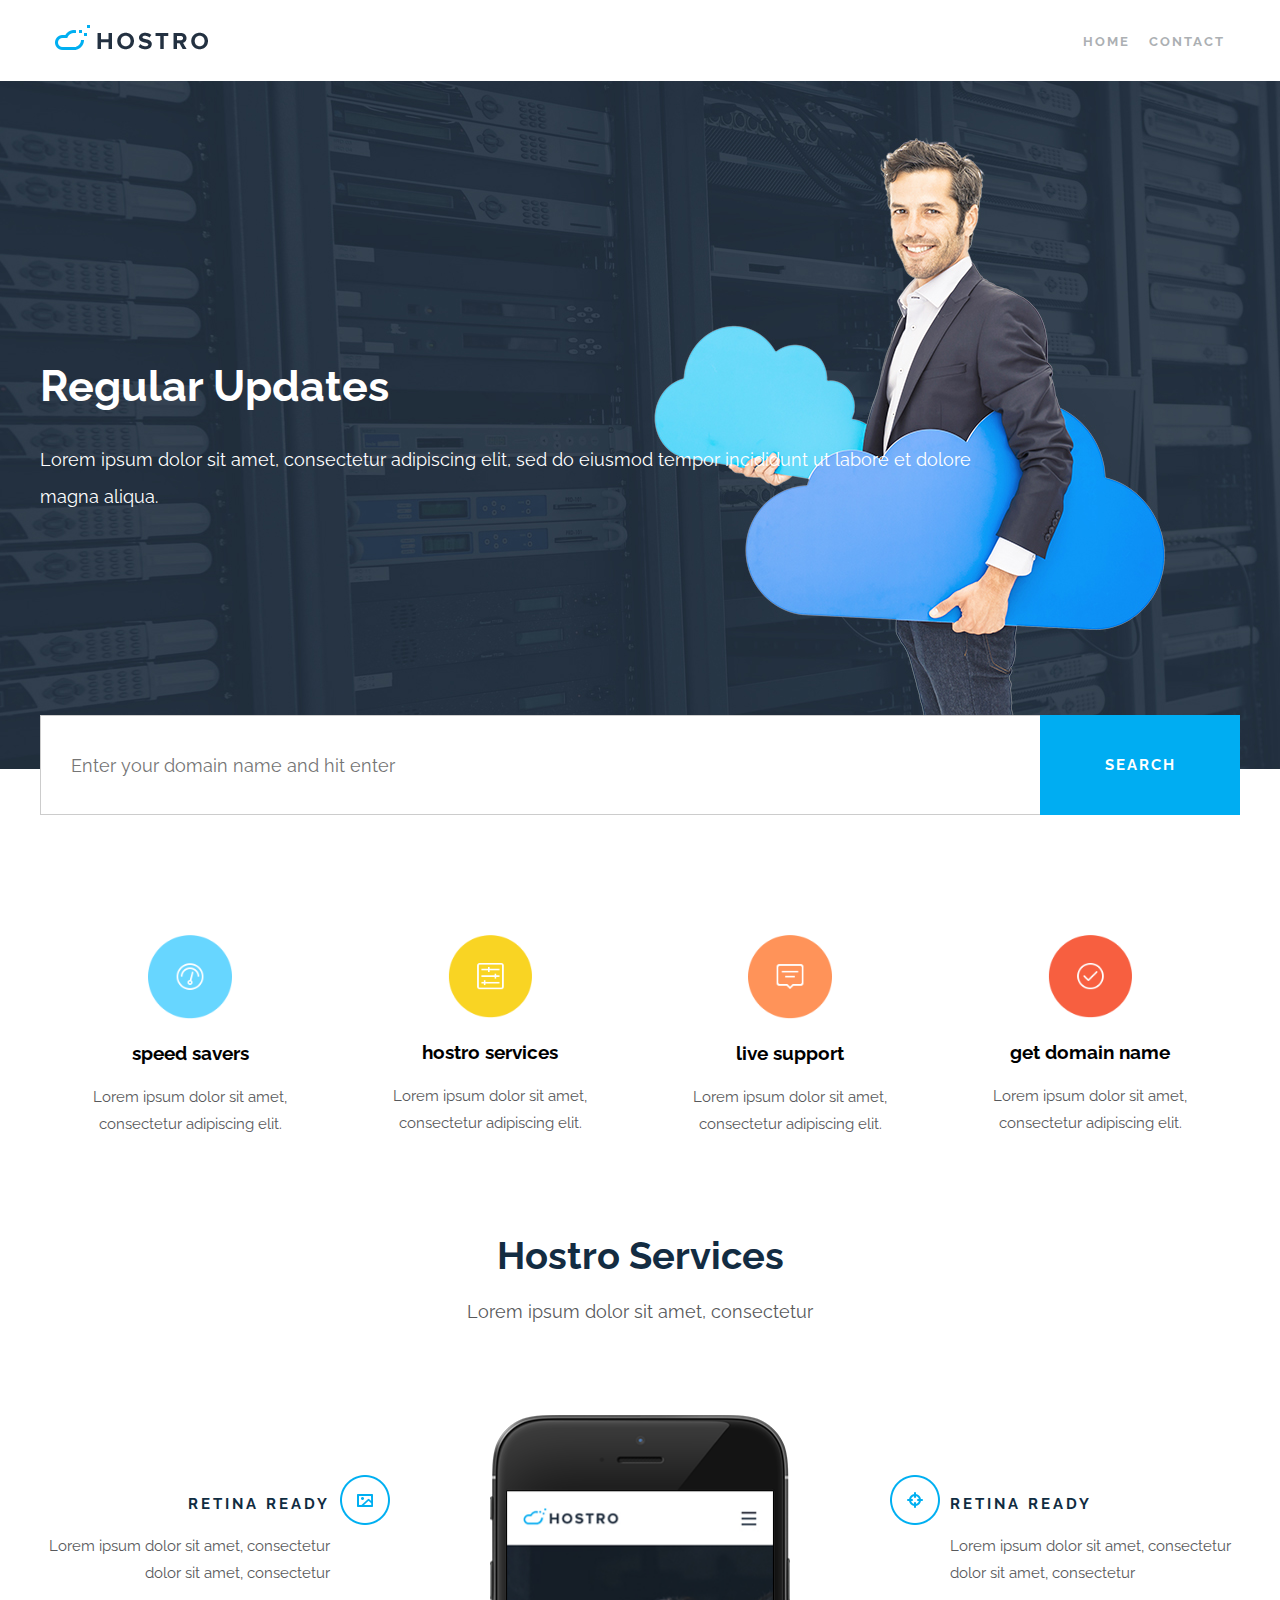
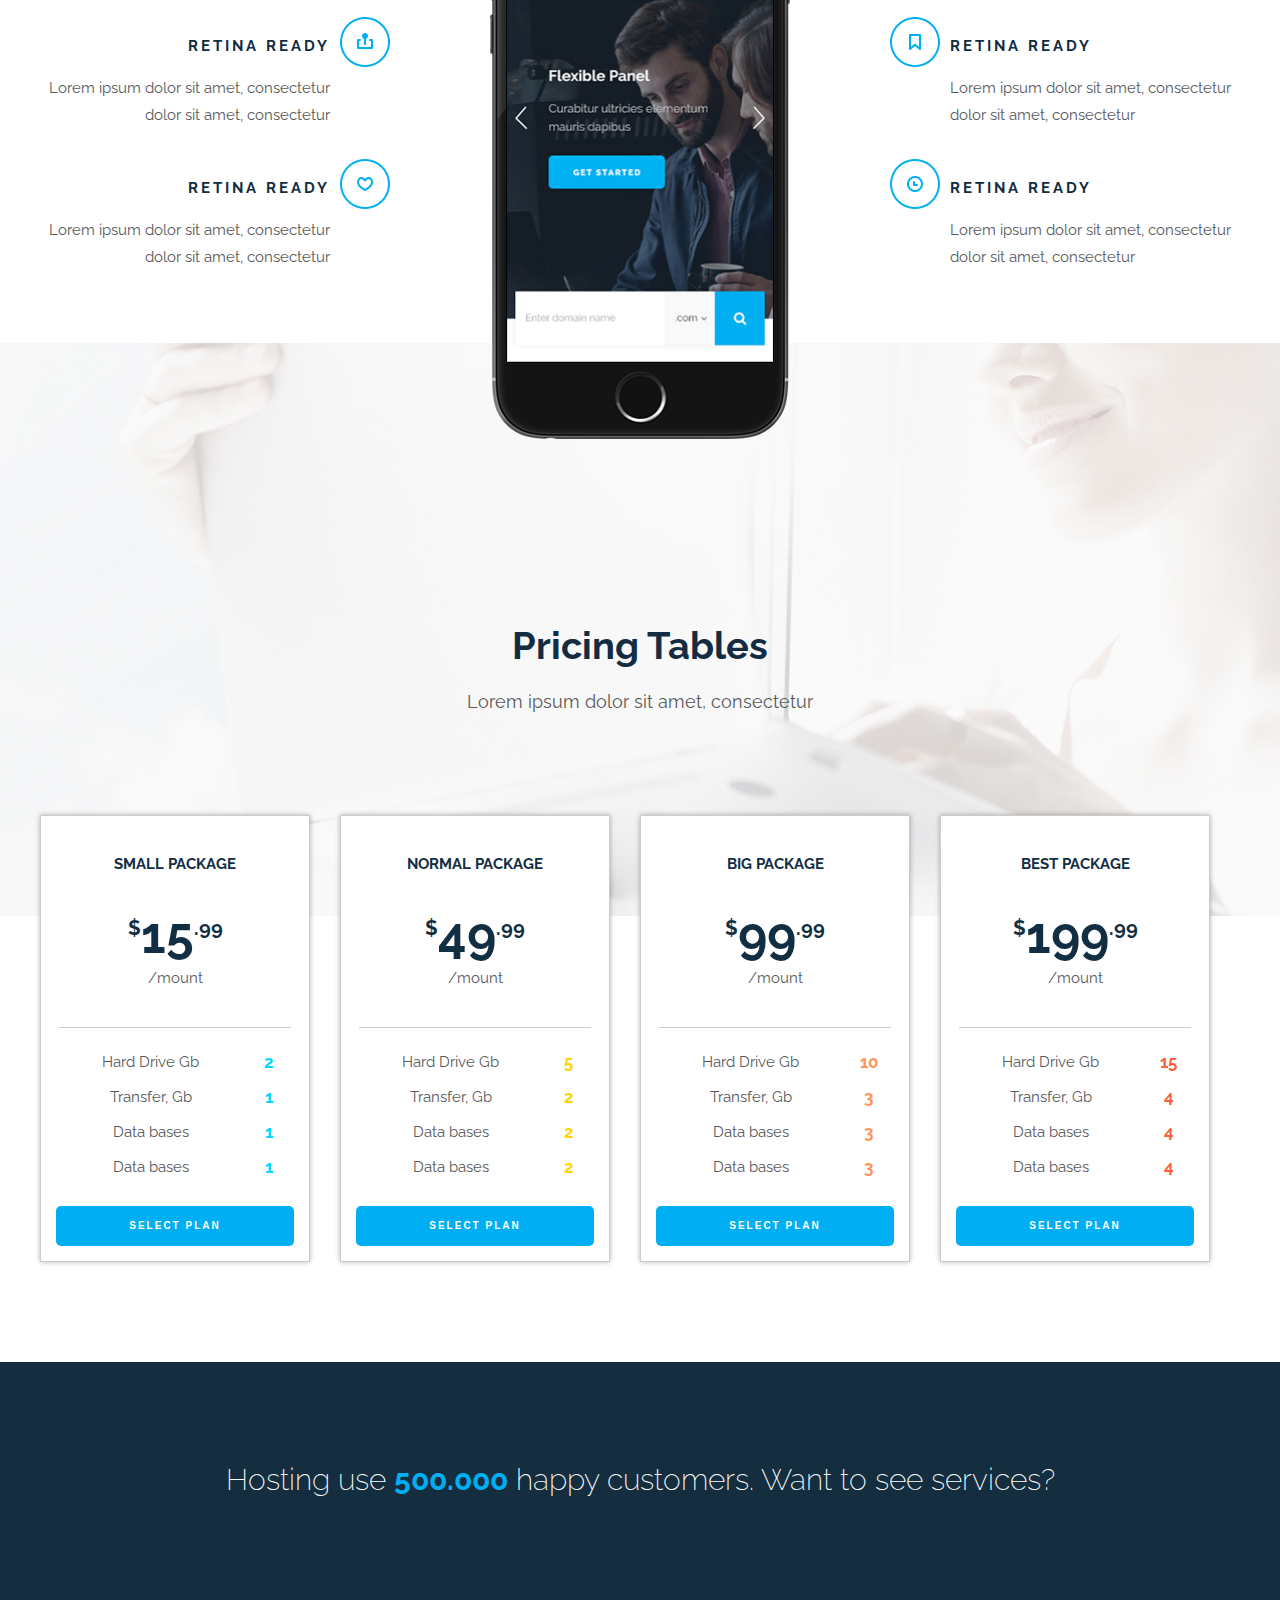
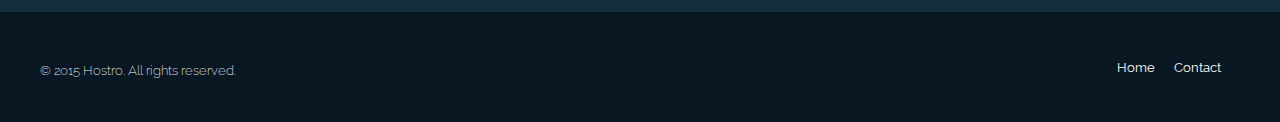
==== commit ccdda2f1: "tp-ok" ====
--- a/index.html
+++ b/index.html
@@ -11,8 +11,8 @@
 		<img src="img/header-logo.png" alt="logo Hostro">
 		<nav>
 			<ul>
-				<li><a href="#">home</a></li>
-				<li><a href="#">contact</a></li>
+				<li class="active"><a href="./">home</a></li>
+				<li><a href="contact.html">contact</a></li>
 			</ul>
 		</nav>
 		<div class="cleaner"></div>
--- a/css/styles.css
+++ b/css/styles.css
@@ -62,6 +62,10 @@
 }
 
 
+header a:hover {
+	color: #142e3f;
+}
+
 /* BANNER PPAL */
 
 .contenedor-inicial {
@@ -71,11 +75,15 @@
 	background-position: center top;
 }
 
+
+
 .wrapper {
 	max-width: 1200px;
 	margin: auto;
 }
 
+
+
 .main-title {
 	color: #FFF;
 	font-size: 43px;
@@ -88,7 +96,7 @@
 	color: #FFF;
 	font-weight: 400;
 	font-size: 18px;
-	width: 600px;
+	width: 80%;
 	line-height: 37px;
 	margin-top: 30px;
 }
@@ -101,7 +109,7 @@
 }
 
 .buscador input[type=text] {
-	width: 100%;
+	width: 84%;
 	height: 100px;
 	border: solid 1px #ccc;
 	padding: 0 210px 0 30px;
@@ -145,6 +153,10 @@
 	padding: 0 25px;
 }
 
+.servicios-destacados img {
+	width: 33.333333333333%;
+} 
+
 p {
 	color: #58595b;
 	font-size: 18px;
@@ -180,20 +192,24 @@
 
 .caracteristicas {
 	float: left;
-	width: 29,16666666666667%;
+	width: 29.16666666666667%;
 	margin-top: 30px;
 }
 
 .imagen-mitad {
 	width: 25%;
 	float: left;
-	margin:0 100px;
+	margin:  0 8.333333333333%;
+}
+
+.imagen-mitad img {
+	width: 100%;
 }
 
 .caract-izq article {
 	position: relative;
 	text-align: right;
-	padding-right: 70px;
+	padding-right: 60px;
 	margin-top: 30px;
 }
 
@@ -204,7 +220,7 @@
 }
 
 .caract-der article {
-	padding-left: 70px;
+	padding-left: 60px;
 	position: relative;
 	margin-top: 30px;
 }
@@ -229,17 +245,10 @@
 	font-size: 15px;
 }
 
-.caract-izq {
-	text-align: right;
-}
-
-.caract-der {
-	text-align: left;
-}
 
 .contenedor-secundario {
 	background-image: url(../img/pricing-bg.jpg);
-	min-height: 500px;
+	min-height: 400px;
 	background-repeat: no-repeat;
 	background-position: center top;
 	margin-top: -100px;
@@ -271,19 +280,23 @@
 
 
 .contenedor-precios{
-	margin: 0 auto;
+	margin: 80px 0;
 	margin-top: 100px;
 }
 
 
 .tabla-precios {
-	width: 22,5%;
+	width: 22.5%;
 	float: left;
 	background-color: #FFF;
-	margin-right: 30px;
+	margin-right: 2.5%;
 	padding: 15px;
 	border: solid 1px #ccc;
 	box-shadow: 0 0 5px rgba(0,0,0,0.3);
+}
+
+.last {
+	margin-right: 0; 
 }
 
 
@@ -425,17 +438,259 @@
 	margin-left: 15px;
 }
 
+
+
+/* CONTACTO */
+.contenedor-contacto {
+	background-image: url(../img/indexbanner-bg2.jpg);
+	min-height: 500px;
+	background-repeat: no-repeat;
+	background-position: center top;
+}
+
+.contact-title {
+	color: #FFF;
+	text-align: center;
+	font-size: 43px;
+	padding-top: 170px;
+	margin: 0
+}
+
+.contact-title + p {
+	text-align: center;
+	margin: 30px auto;
+	color: #FFF;
+	font-style: 15px;
+	width: 80%;
+}
+
+.subtitle-contact {
+	color: #132c42;
+	text-align: center;
+	font-size: 38px;
+	padding-top: 80px;
+	margin: 0;
+}
+
+.subtitle-contact + p {
+	text-align: center;
+}
+
+.form-izq {
+	margin-top: 60px;
+	margin-right: 1%;
+	width: 49%;
+	float: left;
+}
+
+.form-der {
+	margin-top: 60px;
+	margin-left: 1%;
+	width: 49%;
+	float: left;
+}
+
+.campo-form {
+	display: block;
+	width: 100%;
+	height: 50px;
+	border-radius: 5px;
+	border: solid 1px #ccc;
+	padding-left: 15px;
+	margin-top: 20px;
+}
+
+.campo-form:focus, .mensaje:focus  {
+	border: solid 1px #00aef3;
+	border-radius: 5px;
+}
+
+.mensaje {
+	display: block;
+	width: 100%;
+	height: 190px;
+	border-radius: 5px;
+	border: solid 1px #ccc;
+	padding-left: 15px;
+	margin-top: 20px;
+}
+
+.boton-contacto input {
+	display: block;
+	background-color: #00aef3;
+	border-style: none;
+	border-radius: 5px;
+	height: 50px;
+	width: 200px;
+	font-family: 'Raleway', sans-serif;
+	color: #FFF;
+	font-weight: 700;
+	letter-spacing: 3px;
+	margin: 0 auto;
+	margin-top: 30px;
+}
+
+
+/*MEDIA QUERIES*/
+
+
 @media (max-width: 860px) {
-	.wrapper{
+
+	.wrapper {
 		width: 96%;
 	}
-
-	header nav {
+	
+	header nav{
 		display: inline-block;
 		float: none;
-		margin-left: 18% 
+		margin-left: 18%;
+	}
+	
+	.contenedor-inicial {
+		margin-top: 20px;
 	}
 
 	.servicios-destacados article {
-	width: 50%;
-}+		width: 50%;
+		min-height: 380px;
+	}
+
+	.subtitle {
+		margin-top: 40px;
+	}
+
+	.imagen-mitad {
+		margin-top: 150px;
+	}
+
+
+	.subtitle + p {
+		margin-bottom: 40px;
+	}
+
+		.tabla-precios {
+		width: 45%;
+		margin: 2.5%;
+	}
+
+	.tabla-precios.last {
+		margin: 2.5%;
+	}
+}
+
+@media (max-width: 700px) {
+
+	header{
+		position: static;
+		text-align: center;
+	}
+	header nav{
+		display: block;
+		margin-left: 0;
+	}
+
+	header nav ul {
+		padding: 0;
+	}
+
+	header nav li{
+		display: block;
+		padding: 10px 0;
+		margin-left: 0;
+	}
+
+	.contenedor-inicial {
+		margin-top: 0;
+		background: none;
+	}
+
+	.main-title , .main-title + p {
+		display: none;
+	}
+
+	.buscador {
+		margin-top: 0;
+	}
+
+	.servicios-destacados {
+		margin-top: 100px;
+	}	
+
+	.caracteristicas {
+		float: none;
+		width: 100%;
+	}
+
+
+	.imagen-mitad {
+		float: none;
+		width: 50%;
+		margin: 50px auto;
+	}
+
+	.caract-izq  article {
+		text-align: left;
+		padding-right: 0;
+		padding-left: 60px;
+	}
+
+	.caract-izq article img {
+		left: 0;
+	}
+
+	.contenedor-secundario {
+		background-size: 100%;
+		margin-top: 30px;
+	}
+
+	.subtitle-precios {
+		padding-top: 60px;
+	}
+
+	.form-izq, .form-der {
+		width: 100%;
+
+	}
+}
+
+@media (max-width: 480px){
+
+	.buscador input[type=submit] {
+		width: 25%;
+		font-size: 17px;
+	}
+
+	.contenedor-inicial {
+		background: none;
+	}
+
+	.contenedor-secundario h2{
+		padding-top: 30px;
+	}
+
+	.contenedor-secundario {
+		background-size: 100%;
+		margin-top: 30px;
+	}
+
+	.servicios-destacados {
+		margin-top: 100px;
+	}
+
+	.servicios-destacados article{
+		float: none;
+		width: 100%;
+		min-height: 0;
+		margin-bottom: 60px;
+	}
+
+	}
+	.pricing-boxes{
+		margin-top: 50px;
+	}
+	.box-price{
+		float: none;
+		width: 70%;
+		margin: 30px auto;
+	}
+}
